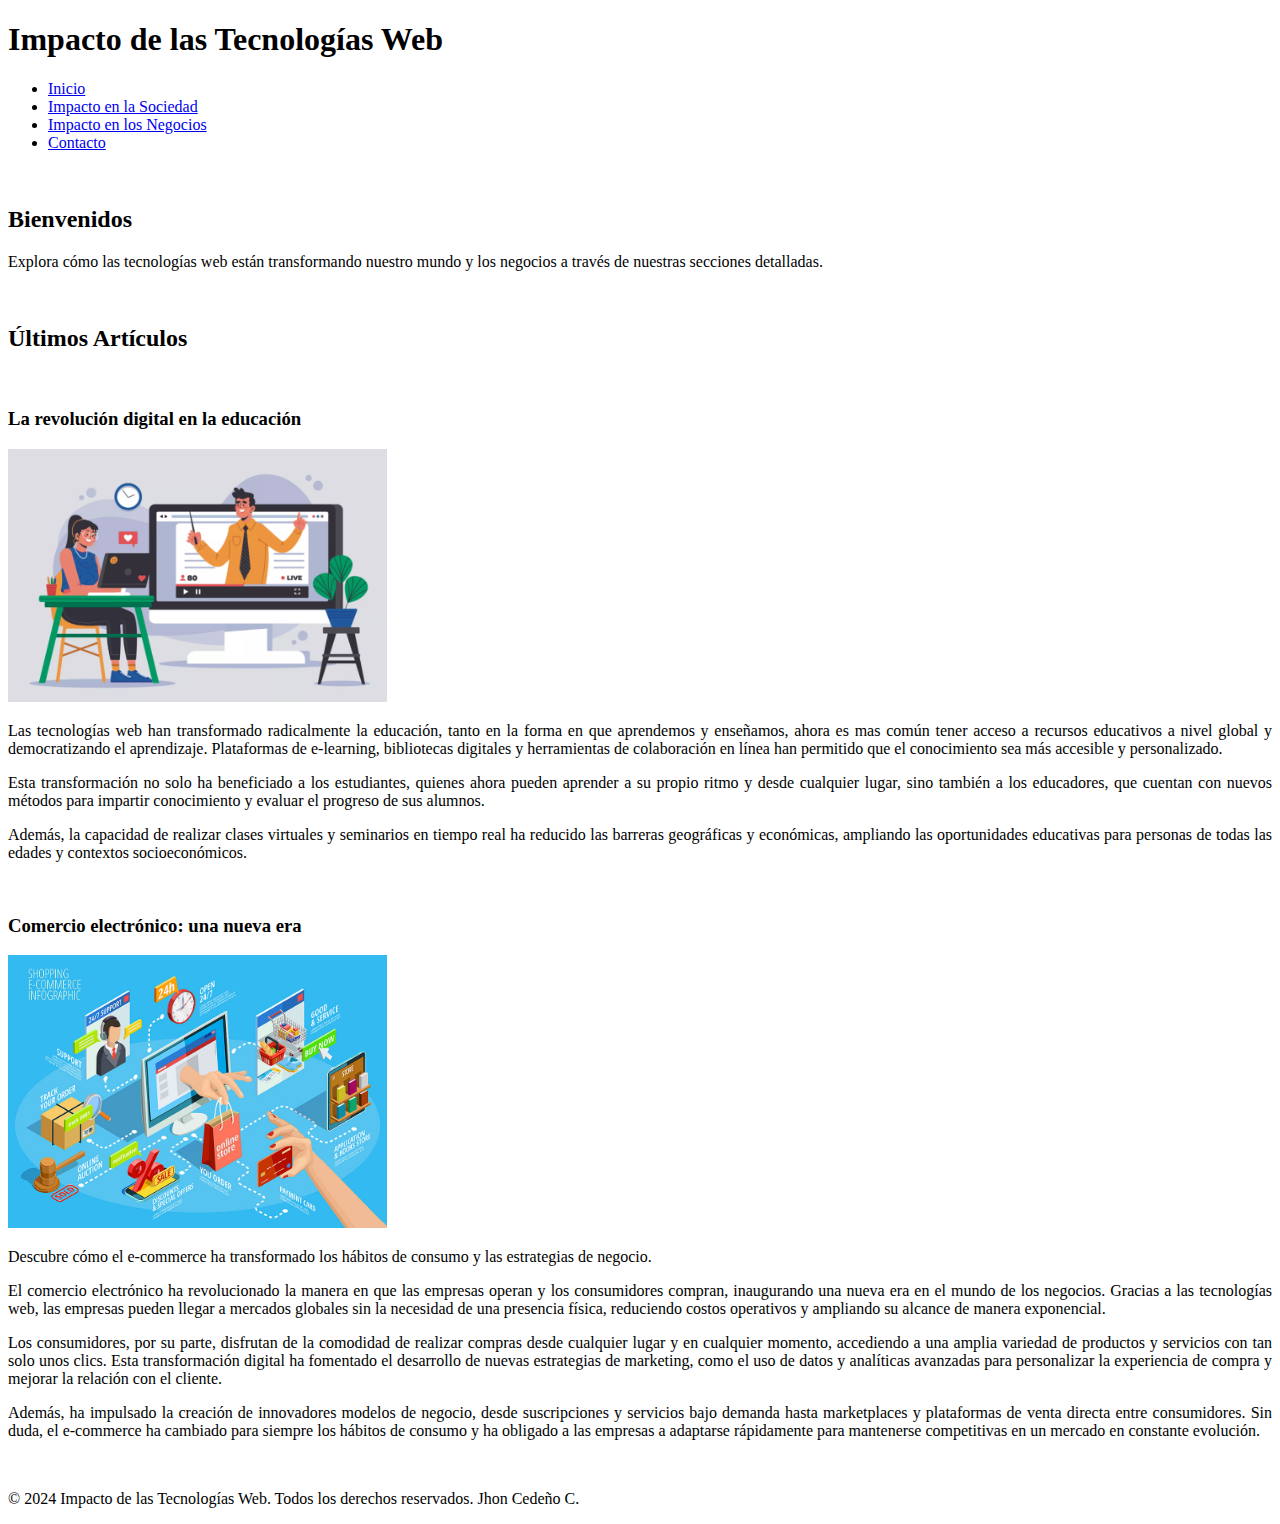
==== Impacto tecnologias web/index.html @ 7384473c "primera carga" ====
﻿<!DOCTYPE html>
<html lang="es">

<head>
    <meta charset="utf-8">
    <meta name="viewport" content="width=device-width, initial-scale=1.0">
    <title>Impacto de las Tecnologías Web en la Sociedad y los Negocios</title>
</head>

<body>
    <header>
        <h1>Impacto de las Tecnologías Web</h1>
        <nav>
            <ul>
                <li><a href="index.html">Inicio</a></li>
                <li><a href="sociedad.html">Impacto en la Sociedad</a></li>
                <li><a href="negocios.html">Impacto en los Negocios</a></li>
                <li><a href="contacto.html">Contacto</a></li>
            </ul>
        </nav>
    </header><br>
    <main>
        <section>
            <h2>Bienvenidos</h2>
            <p>Explora cómo las tecnologías web están transformando nuestro mundo y los negocios a través de nuestras secciones detalladas.</p>
        </section><br>
        <section>
            <h2>Últimos Artículos</h2><br>
            <article>
                <h3>La revolución digital en la educación</h3>
                <img src="imagenes/educacion-digital.jpg" alt="Educación Digital" width="30%">              
                <p style="text-align: justify;">Las tecnologías web han transformado radicalmente la educación, 
                    tanto en la forma en que aprendemos y enseñamos, ahora es mas común tener acceso a recursos 
                    educativos a nivel global y democratizando el aprendizaje. Plataformas de e-learning, 
                    bibliotecas digitales y herramientas de colaboración en línea han permitido que el conocimiento 
                    sea más accesible y personalizado.</p>
                <p style="text-align: justify;">Esta transformación no solo ha beneficiado a los estudiantes, 
                    quienes ahora pueden aprender a su propio ritmo y desde cualquier lugar, sino también a los educadores, 
                    que cuentan con nuevos métodos para impartir conocimiento y evaluar el progreso de sus alumnos.</p> 
                <p style="text-align: justify;">Además, la capacidad de realizar clases virtuales y seminarios 
                    en tiempo real ha reducido las barreras geográficas y económicas, ampliando las oportunidades 
                    educativas para personas de todas las edades y contextos socioeconómicos.</p>
            </article><br>
            <article>
                <h3>Comercio electrónico: una nueva era</h3>
                <img src="imagenes/comercio-electronico.jpeg" alt="Comercio Electrónico" width="30%">
                <p>Descubre cómo el e-commerce ha transformado los hábitos de consumo y las estrategias de negocio.</p>
                <p style="text-align: justify;">El comercio electrónico ha revolucionado la manera en que las empresas 
                    operan y los consumidores compran, inaugurando una nueva era en el mundo de los negocios. 
                    Gracias a las tecnologías web, las empresas pueden llegar a mercados globales sin la necesidad 
                    de una presencia física, reduciendo costos operativos y ampliando su alcance de manera exponencial.</p>
                <p style="text-align: justify;">Los consumidores, por su parte, disfrutan de la comodidad de realizar 
                    compras desde cualquier lugar y en cualquier momento, accediendo a una amplia variedad de productos y 
                    servicios con tan solo unos clics. Esta transformación digital ha fomentado el desarrollo de nuevas 
                    estrategias de marketing, como el uso de datos y analíticas avanzadas para personalizar la experiencia 
                    de compra y mejorar la relación con el cliente.</p>
                <p style="text-align: justify;">Además, ha impulsado la creación de innovadores modelos de negocio, 
                    desde suscripciones y servicios bajo demanda hasta marketplaces y plataformas de venta directa 
                    entre consumidores. Sin duda, el e-commerce ha cambiado para siempre los hábitos de consumo y 
                    ha obligado a las empresas a adaptarse rápidamente para mantenerse competitivas en un mercado 
                    en constante evolución.</p>                
            </article>
        </section>
    </main>
    <br>
    <footer> <!--pie de pagina-->
        <p>&copy; 2024 Impacto de las Tecnologías Web. Todos los derechos reservados. Jhon Cedeño C.</p>
    </footer>
</body>

</html>
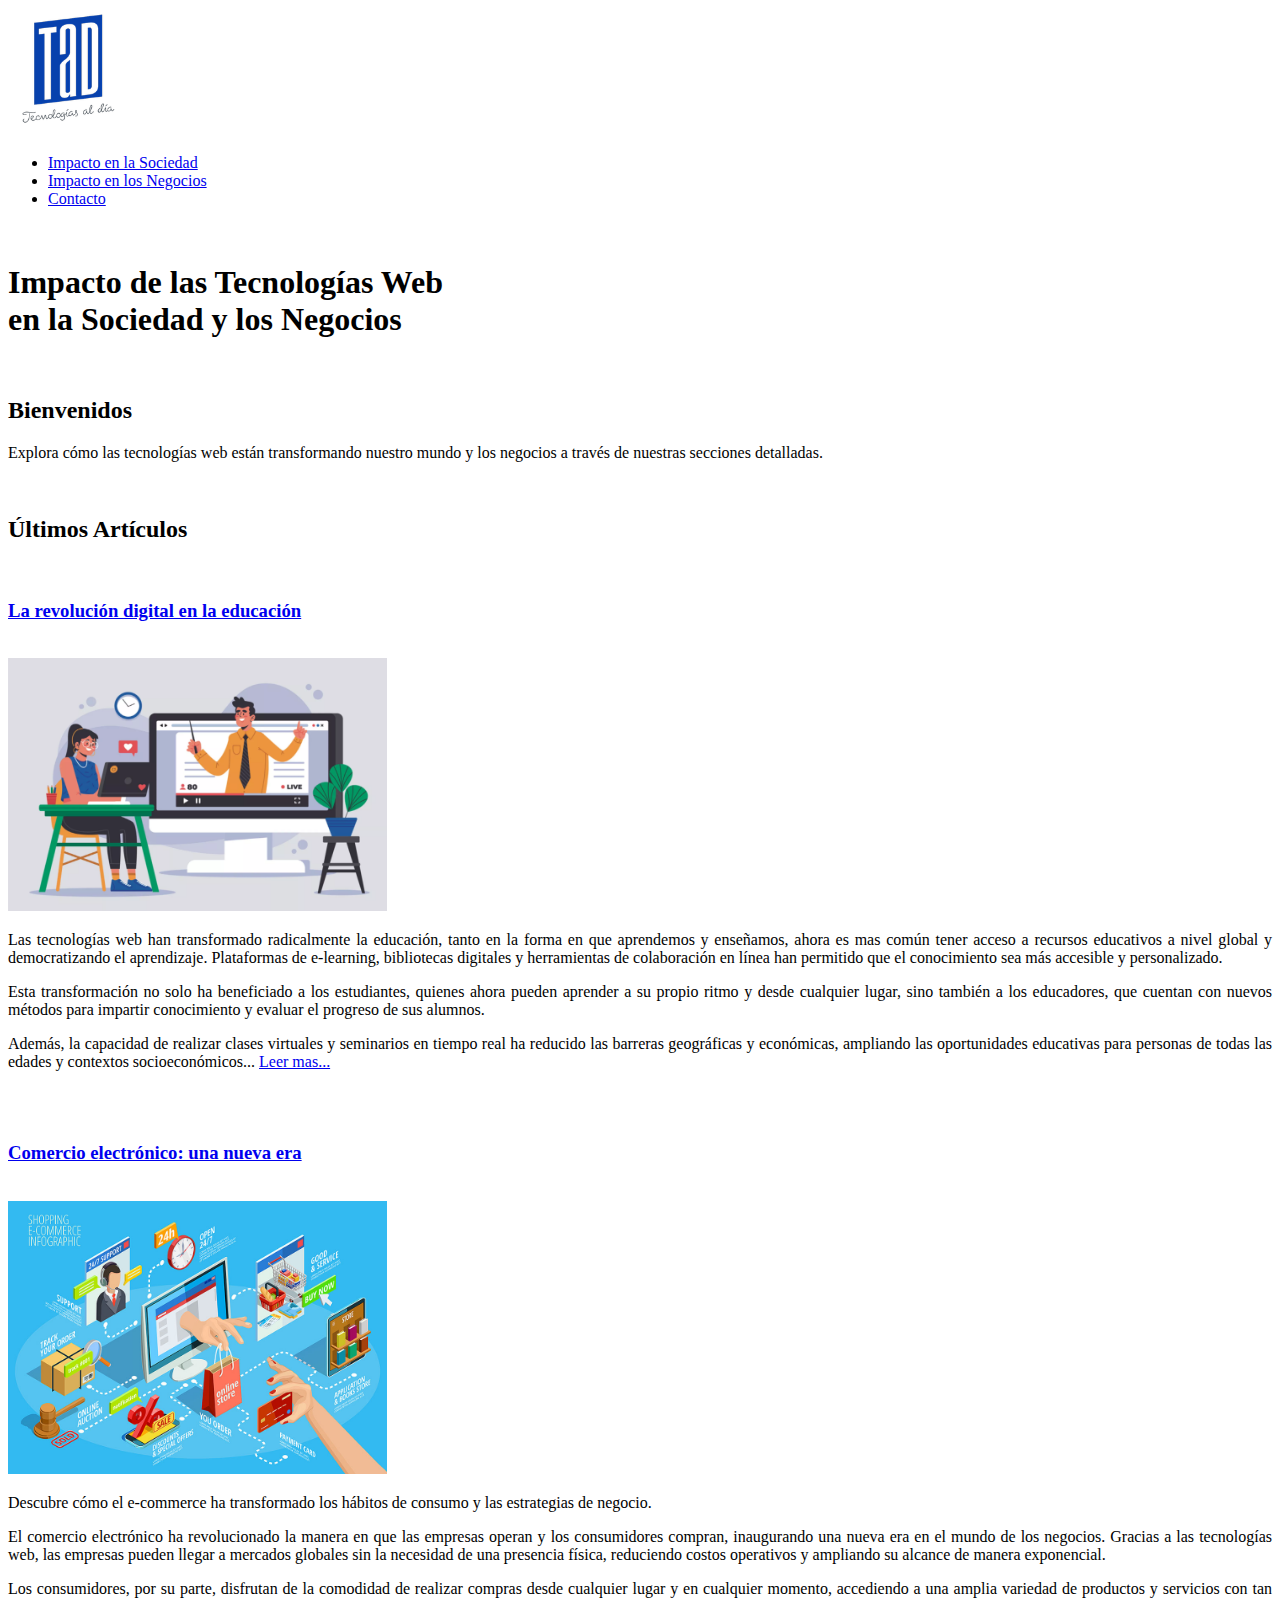
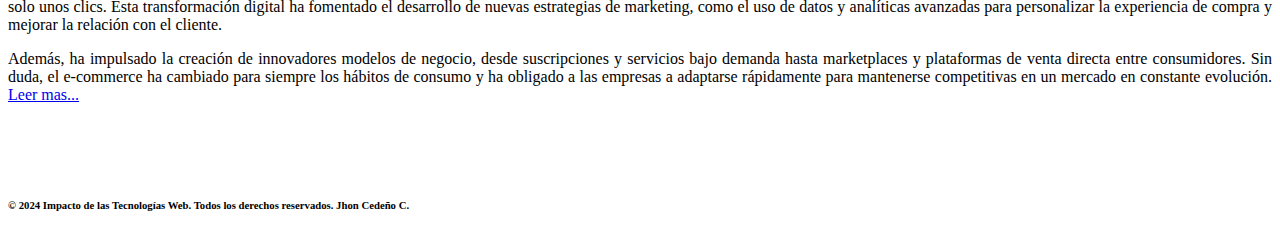
==== commit dce60810: "tercer carga" ====
--- a/Impacto tecnologias web/index.html
+++ b/Impacto tecnologias web/index.html
@@ -4,21 +4,24 @@
 <head>
     <meta charset="utf-8">
     <meta name="viewport" content="width=device-width, initial-scale=1.0">
-    <title>Impacto de las Tecnologías Web en la Sociedad y los Negocios</title>
-</head>
-
-<body>
+    <title>Tecnología al día</title>
     <header>
-        <h1>Impacto de las Tecnologías Web</h1>
+        <img src="imagenes/LogoTaD.jpg" alt="LogoTaD" width="10%">
         <nav>
             <ul>
-                <li><a href="index.html">Inicio</a></li>
                 <li><a href="sociedad.html">Impacto en la Sociedad</a></li>
                 <li><a href="negocios.html">Impacto en los Negocios</a></li>
                 <li><a href="contacto.html">Contacto</a></li>
             </ul>
-        </nav>
+        </nav><br>
+        
+        <p><h1>Impacto de las Tecnologías Web<br>
+        en la Sociedad y los Negocios</h1></p>
     </header><br>
+</head>
+
+<body>
+    
     <main>
         <section>
             <h2>Bienvenidos</h2>
@@ -27,7 +30,7 @@
         <section>
             <h2>Últimos Artículos</h2><br>
             <article>
-                <h3>La revolución digital en la educación</h3>
+                <h3><a href="educacion.html">La revolución digital en la educación</a></h3><br>
                 <img src="imagenes/educacion-digital.jpg" alt="Educación Digital" width="30%">              
                 <p style="text-align: justify;">Las tecnologías web han transformado radicalmente la educación, 
                     tanto en la forma en que aprendemos y enseñamos, ahora es mas común tener acceso a recursos 
@@ -39,10 +42,12 @@
                     que cuentan con nuevos métodos para impartir conocimiento y evaluar el progreso de sus alumnos.</p> 
                 <p style="text-align: justify;">Además, la capacidad de realizar clases virtuales y seminarios 
                     en tiempo real ha reducido las barreras geográficas y económicas, ampliando las oportunidades 
-                    educativas para personas de todas las edades y contextos socioeconómicos.</p>
-            </article><br>
+                    educativas para personas de todas las edades y contextos socioeconómicos...
+                    <a href="educacion.html">Leer mas...</a></p><br><br>
+            </article>
+            
             <article>
-                <h3>Comercio electrónico: una nueva era</h3>
+                <h3><a href="comercio-electronico.html">Comercio electrónico: una nueva era</a></h3><br>
                 <img src="imagenes/comercio-electronico.jpeg" alt="Comercio Electrónico" width="30%">
                 <p>Descubre cómo el e-commerce ha transformado los hábitos de consumo y las estrategias de negocio.</p>
                 <p style="text-align: justify;">El comercio electrónico ha revolucionado la manera en que las empresas 
@@ -58,13 +63,14 @@
                     desde suscripciones y servicios bajo demanda hasta marketplaces y plataformas de venta directa 
                     entre consumidores. Sin duda, el e-commerce ha cambiado para siempre los hábitos de consumo y 
                     ha obligado a las empresas a adaptarse rápidamente para mantenerse competitivas en un mercado 
-                    en constante evolución.</p>                
+                    en constante evolución.
+                <a href="comercio-electronico.html">Leer mas...</a></p><br><br>               
             </article>
         </section>
     </main>
     <br>
     <footer> <!--pie de pagina-->
-        <p>&copy; 2024 Impacto de las Tecnologías Web. Todos los derechos reservados. Jhon Cedeño C.</p>
+        <p><h6>&copy; 2024 Impacto de las Tecnologías Web. Todos los derechos reservados. Jhon Cedeño C.</h6></p>
     </footer>
 </body>
 
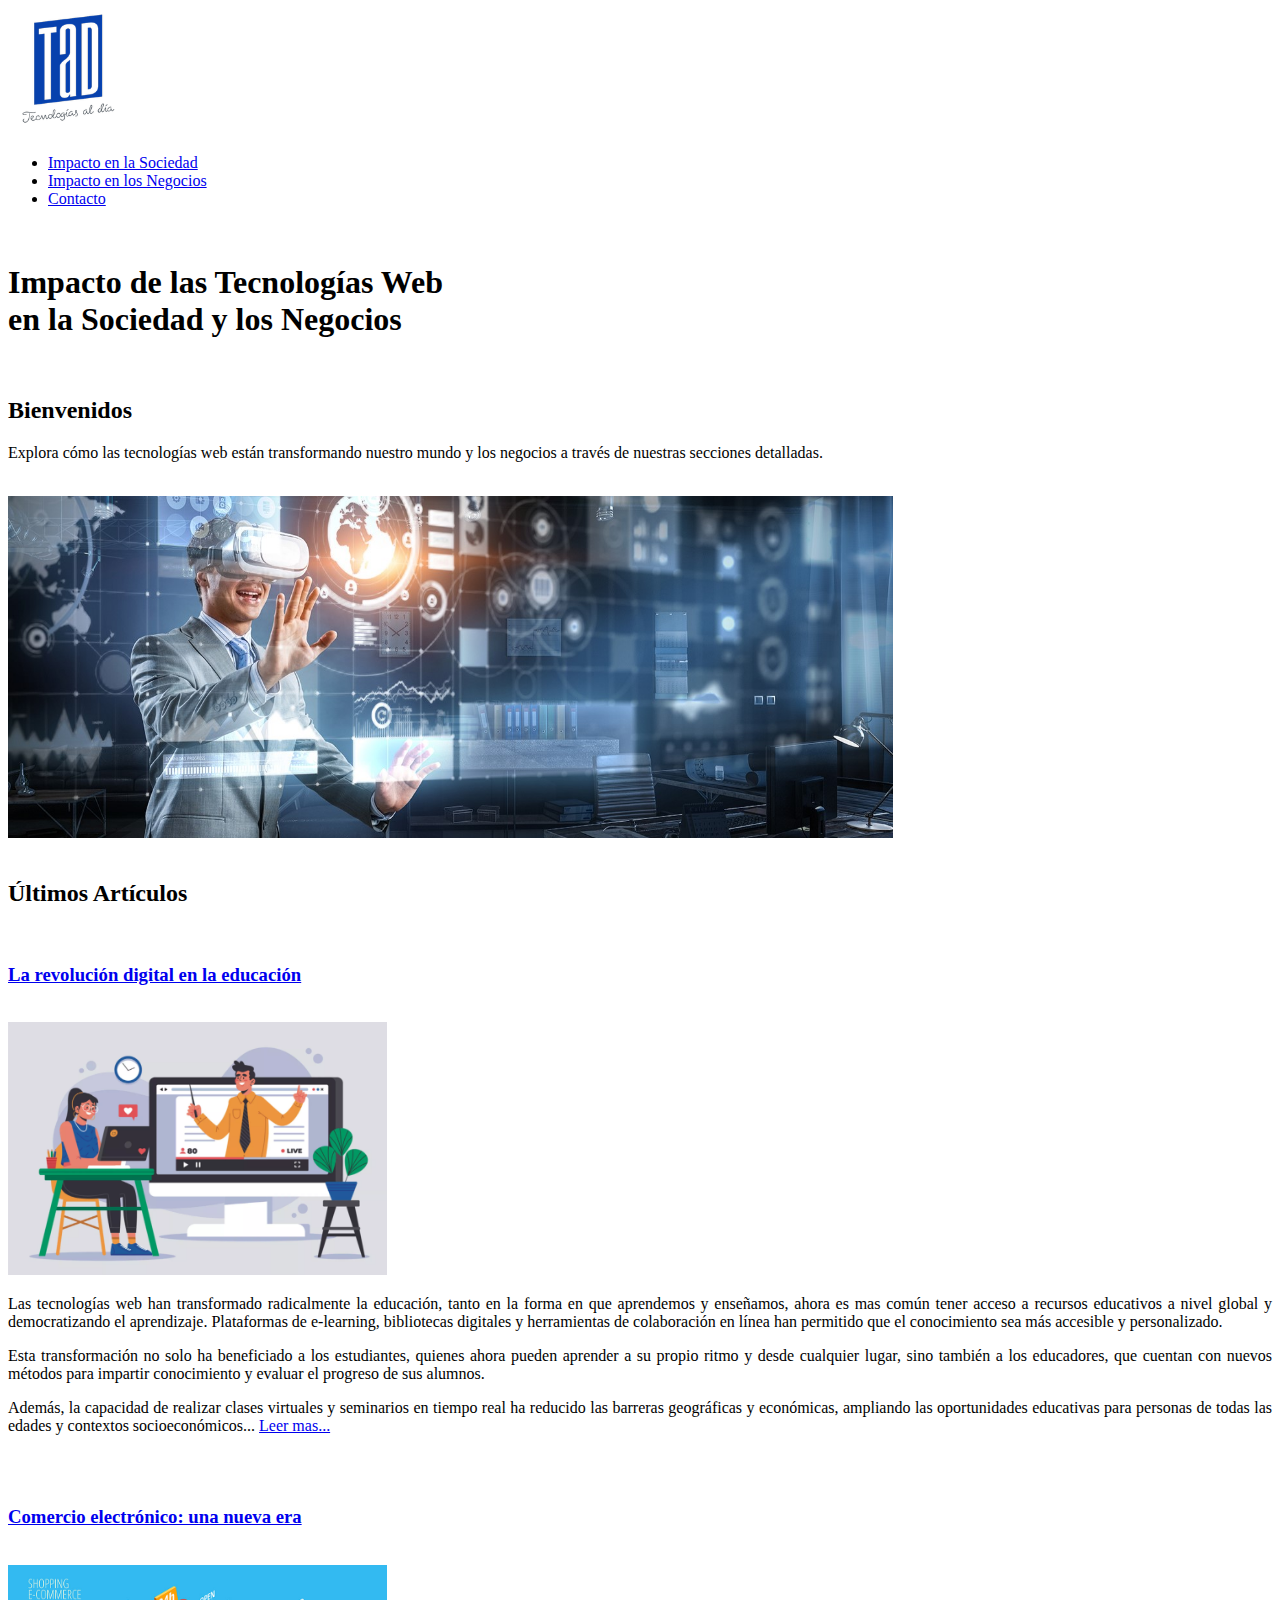
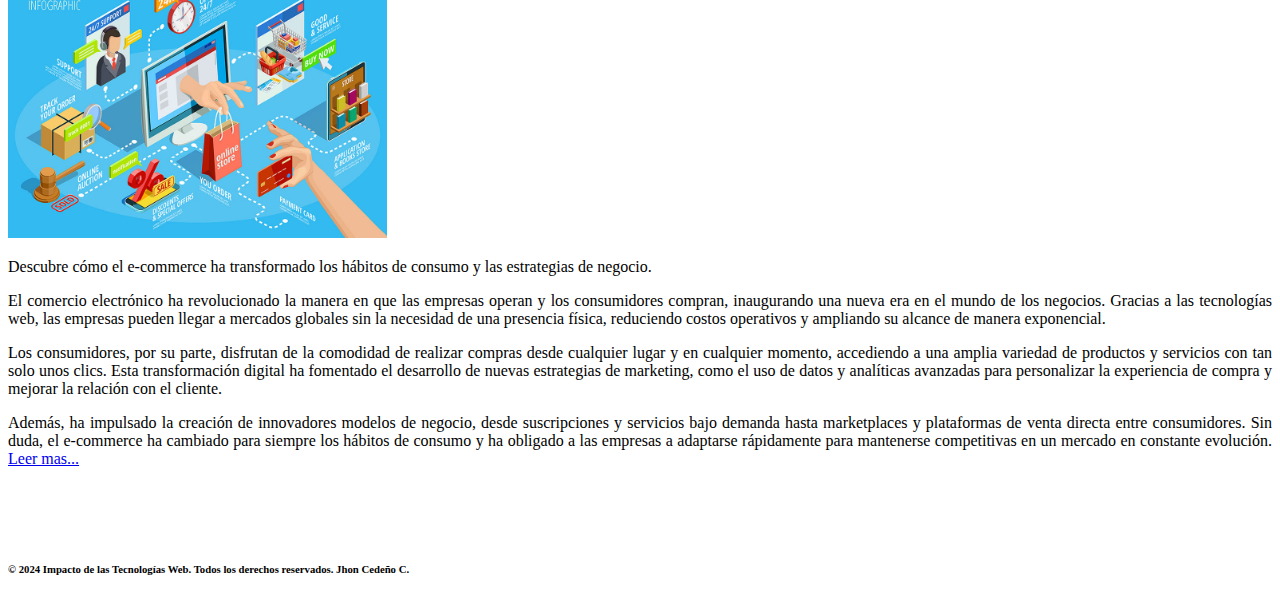
==== commit 19f5dd90: "cuarta carga" ====
--- a/Impacto tecnologias web/index.html
+++ b/Impacto tecnologias web/index.html
@@ -25,7 +25,9 @@
     <main>
         <section>
             <h2>Bienvenidos</h2>
-            <p>Explora cómo las tecnologías web están transformando nuestro mundo y los negocios a través de nuestras secciones detalladas.</p>
+            <p>Explora cómo las tecnologías web están transformando nuestro mundo y los negocios a través 
+                de nuestras secciones detalladas.</p><br>
+            <img src="imagenes/Impacto2.jpg" alt="Impacto" width="70%"> 
         </section><br>
         <section>
             <h2>Últimos Artículos</h2><br>
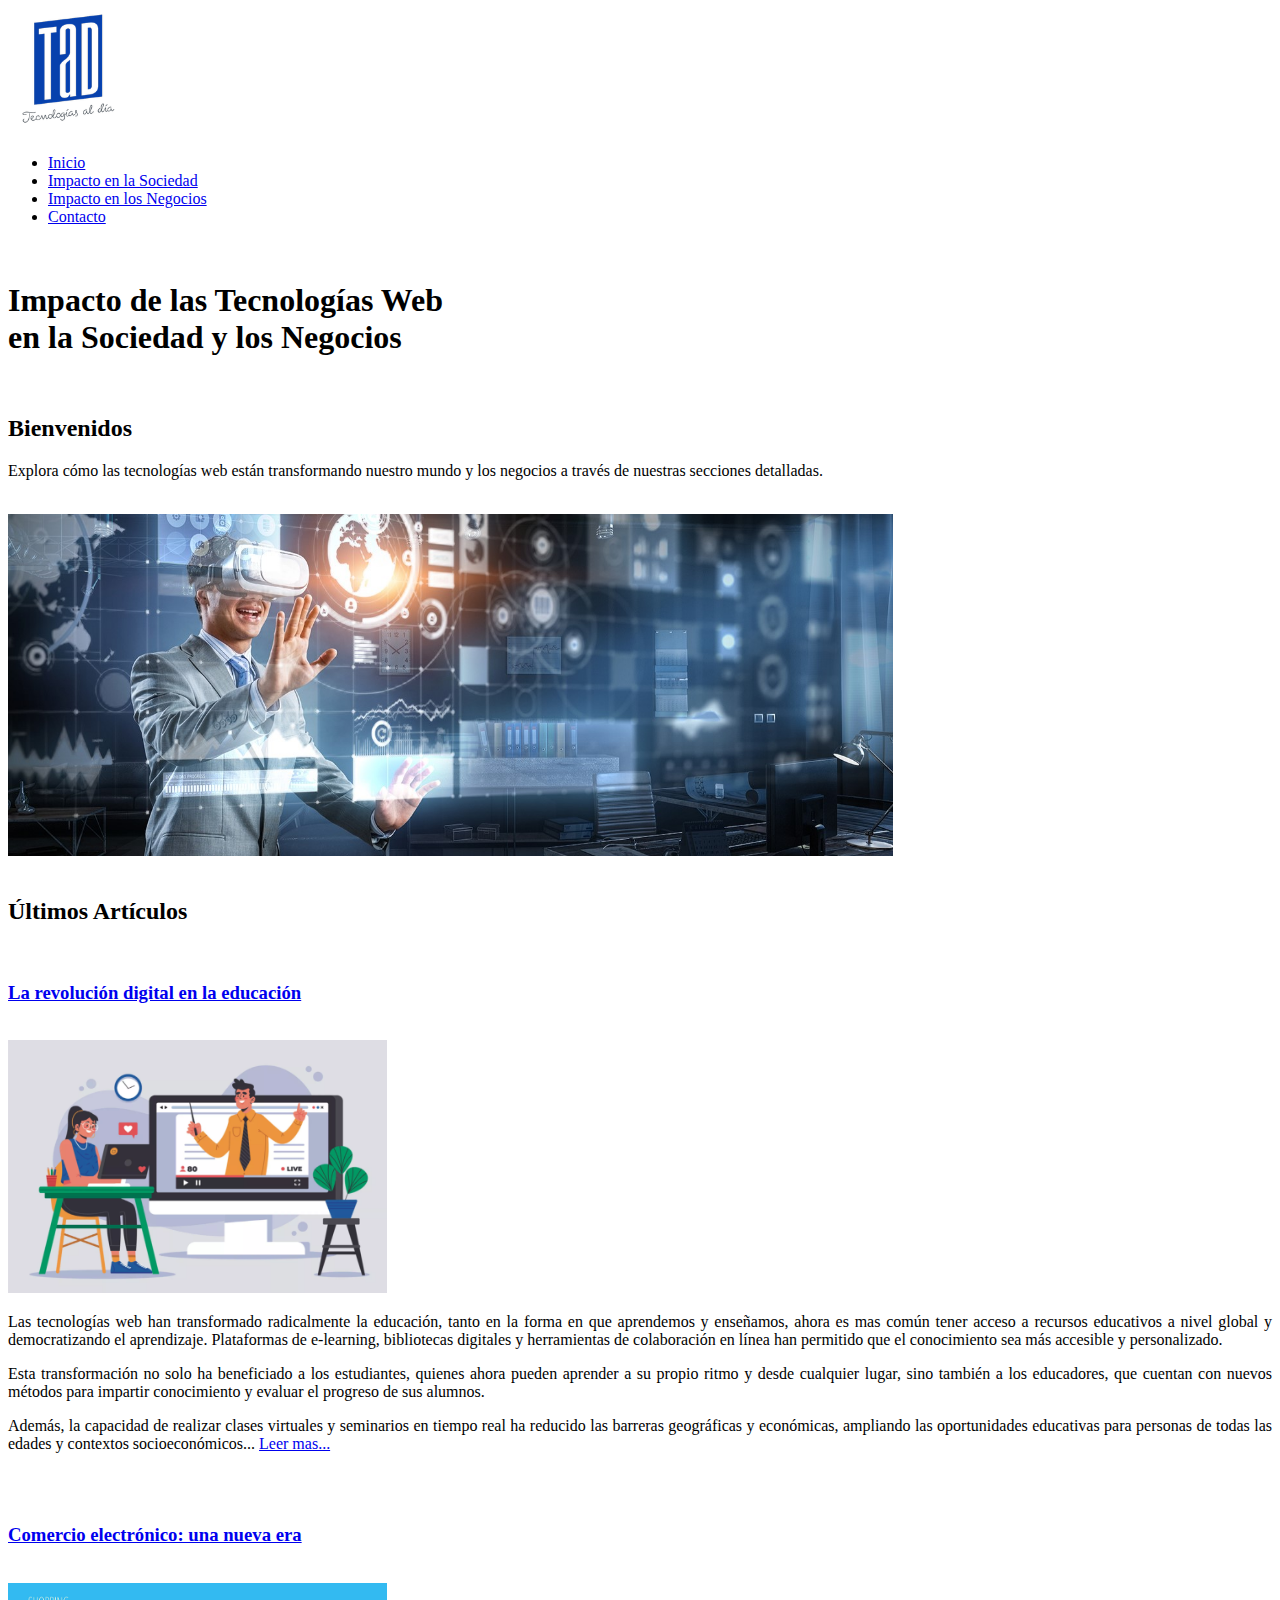
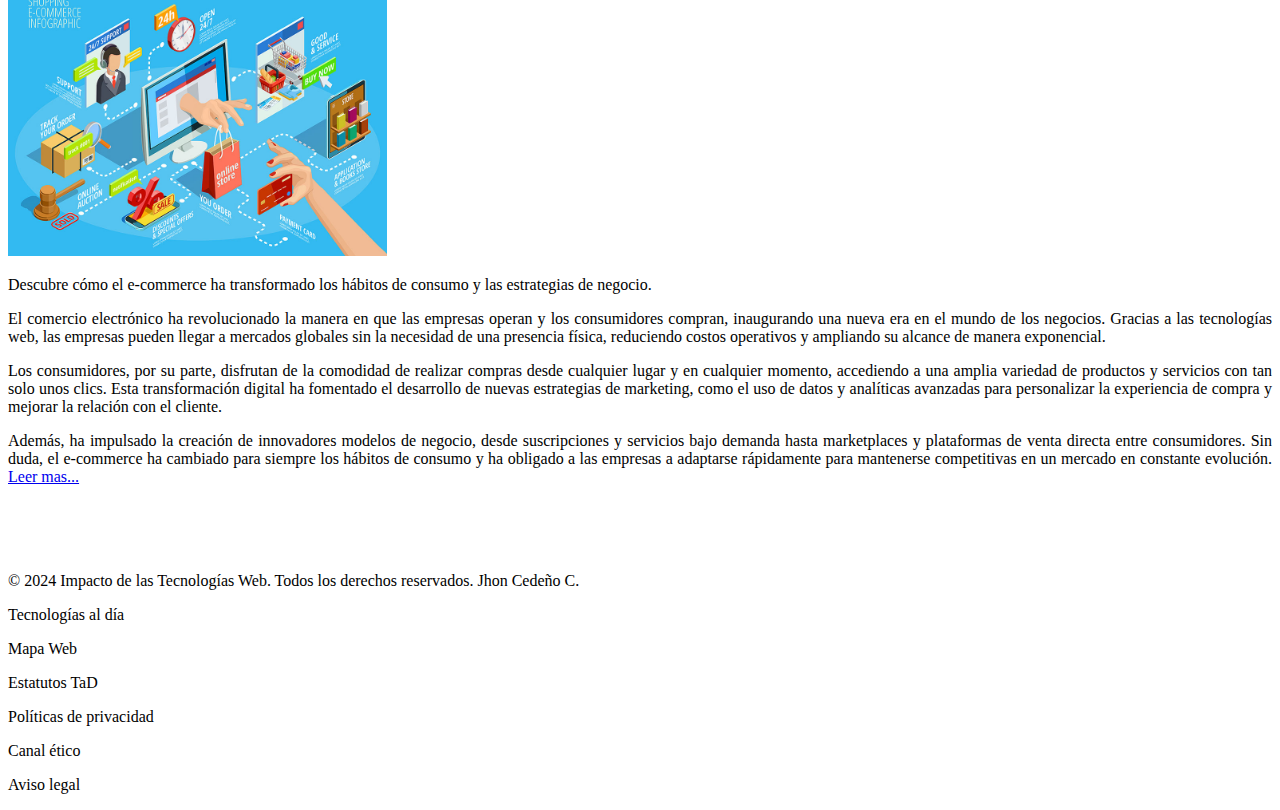
==== commit 96b26f9c: "octava carga" ====
--- a/Impacto tecnologias web/index.html
+++ b/Impacto tecnologias web/index.html
@@ -9,6 +9,7 @@
         <img src="imagenes/LogoTaD.jpg" alt="LogoTaD" width="10%">
         <nav>
             <ul>
+                <li><a href="index.html">Inicio</a></li>
                 <li><a href="sociedad.html">Impacto en la Sociedad</a></li>
                 <li><a href="negocios.html">Impacto en los Negocios</a></li>
                 <li><a href="contacto.html">Contacto</a></li>
@@ -71,8 +72,14 @@
         </section>
     </main>
     <br>
-    <footer> <!--pie de pagina-->
-        <p><h6>&copy; 2024 Impacto de las Tecnologías Web. Todos los derechos reservados. Jhon Cedeño C.</h6></p>
+    <footer>
+        <p>&copy; 2024 Impacto de las Tecnologías Web. Todos los derechos reservados. Jhon Cedeño C.</p>
+        <p>Tecnologías al día</p>
+        <p>Mapa Web</p>
+        <p>Estatutos TaD</p>
+        <p>Políticas de privacidad</p>
+        <p>Canal ético</p>
+        <p>Aviso legal</p>
     </footer>
 </body>
 
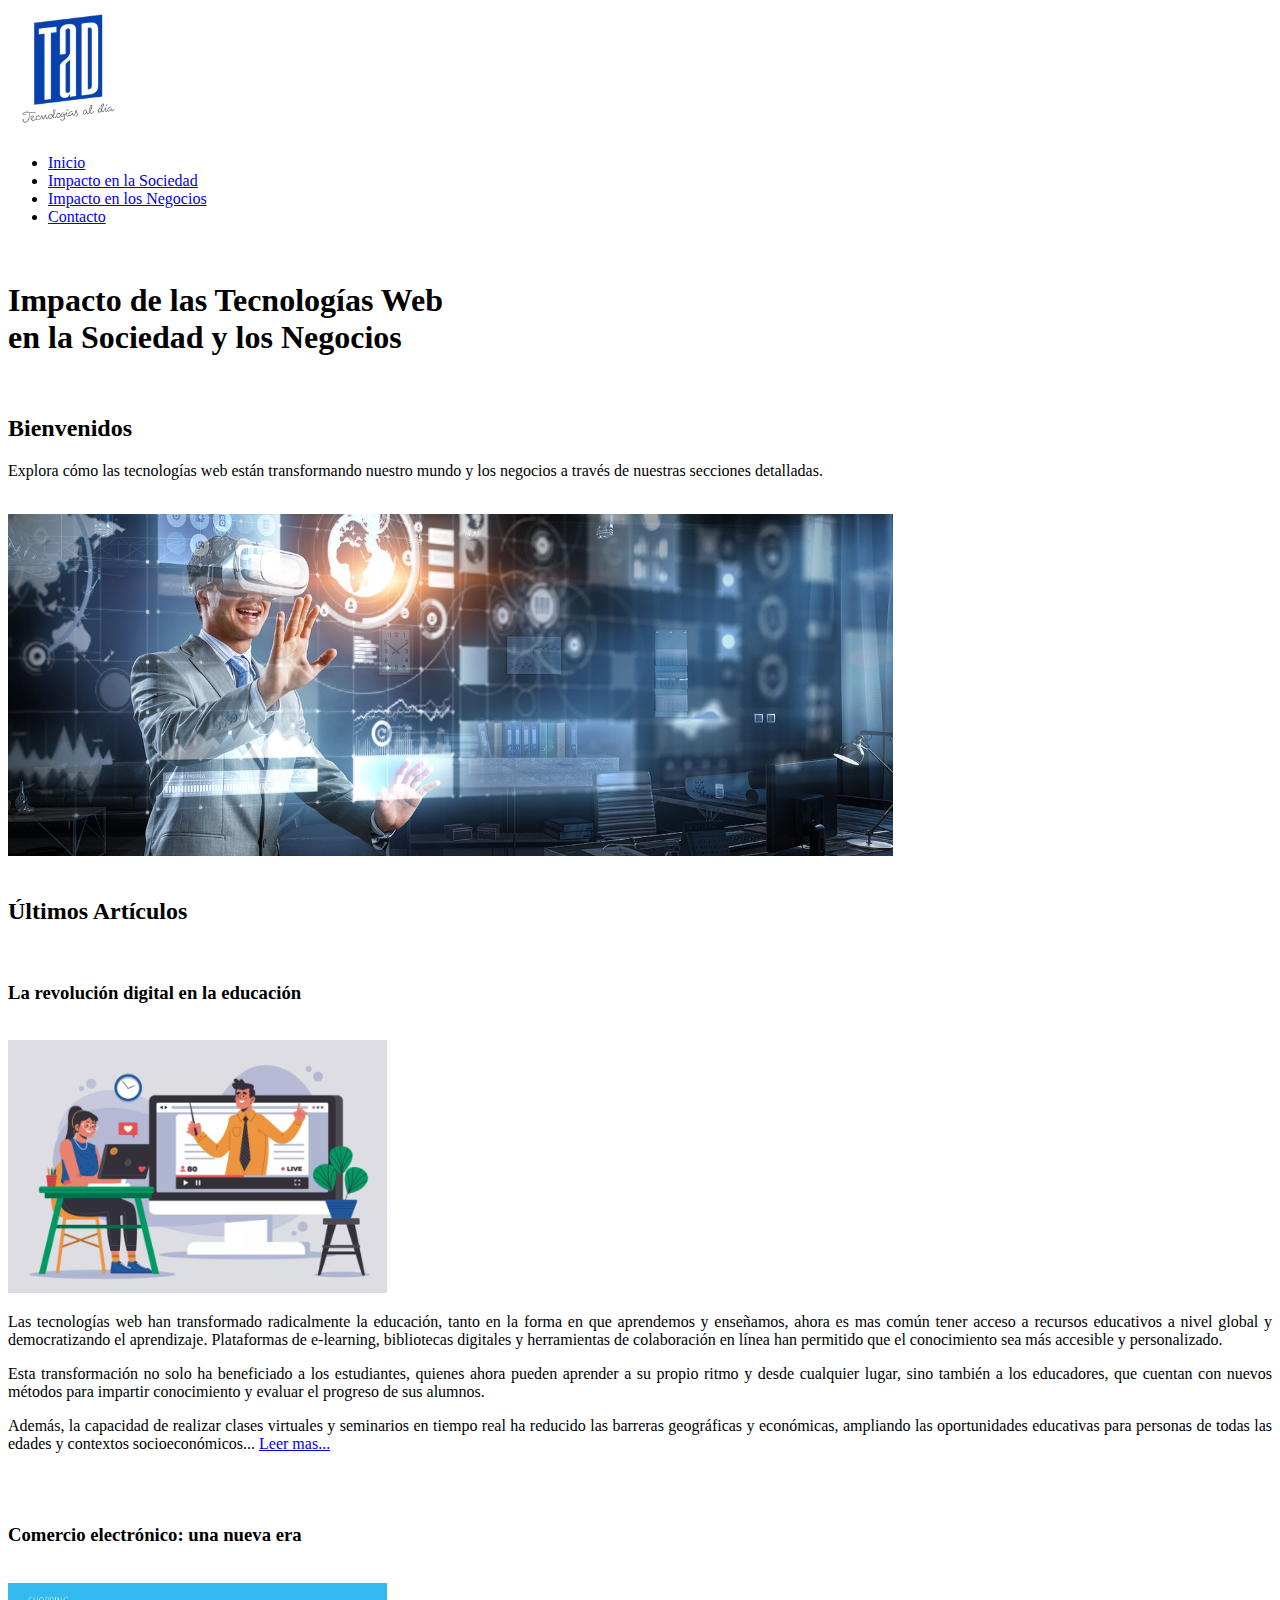
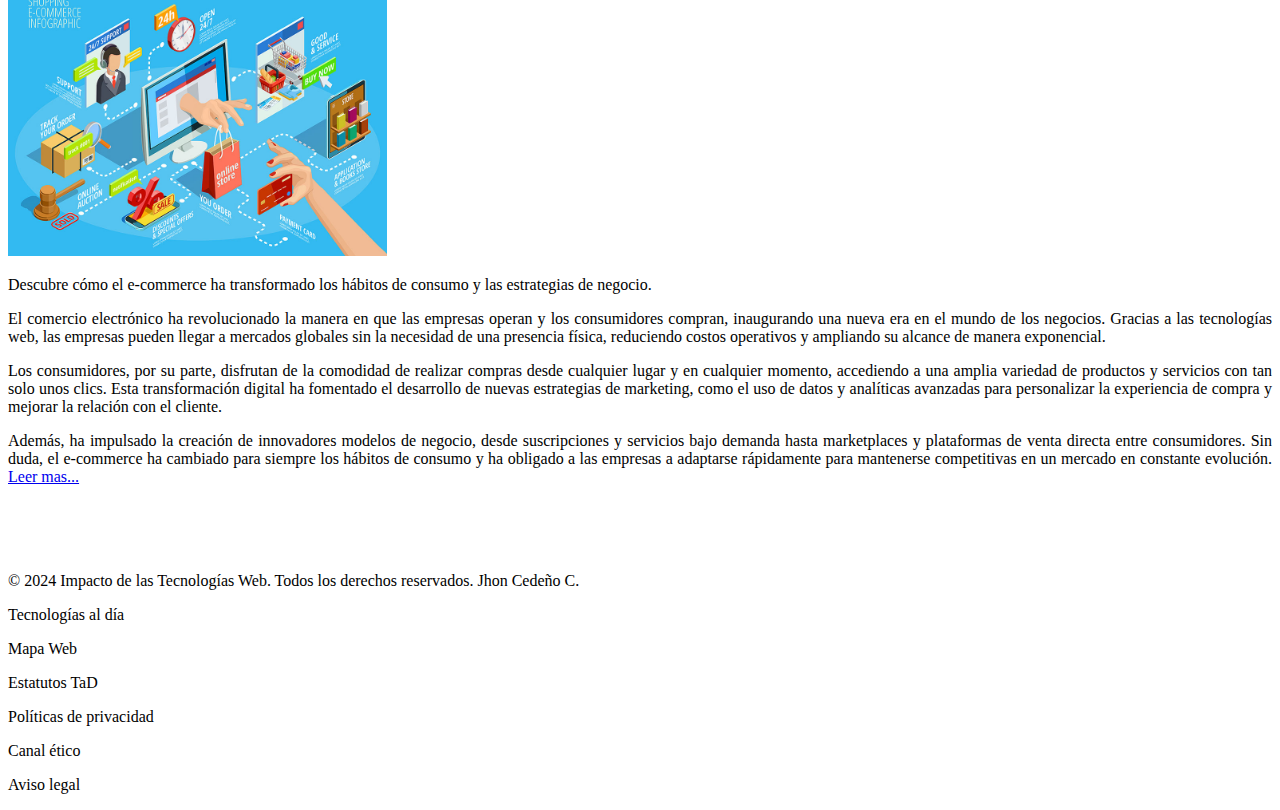
==== commit 60a7d6ac: "novena carga" ====
--- a/Impacto tecnologias web/index.html
+++ b/Impacto tecnologias web/index.html
@@ -33,7 +33,7 @@
         <section>
             <h2>Últimos Artículos</h2><br>
             <article>
-                <h3><a href="educacion.html">La revolución digital en la educación</a></h3><br>
+                <h3>La revolución digital en la educación</h3><br>
                 <img src="imagenes/educacion-digital.jpg" alt="Educación Digital" width="30%">              
                 <p style="text-align: justify;">Las tecnologías web han transformado radicalmente la educación, 
                     tanto en la forma en que aprendemos y enseñamos, ahora es mas común tener acceso a recursos 
@@ -50,7 +50,7 @@
             </article>
             
             <article>
-                <h3><a href="comercio-electronico.html">Comercio electrónico: una nueva era</a></h3><br>
+                <h3>Comercio electrónico: una nueva era</h3><br>
                 <img src="imagenes/comercio-electronico.jpeg" alt="Comercio Electrónico" width="30%">
                 <p>Descubre cómo el e-commerce ha transformado los hábitos de consumo y las estrategias de negocio.</p>
                 <p style="text-align: justify;">El comercio electrónico ha revolucionado la manera en que las empresas 
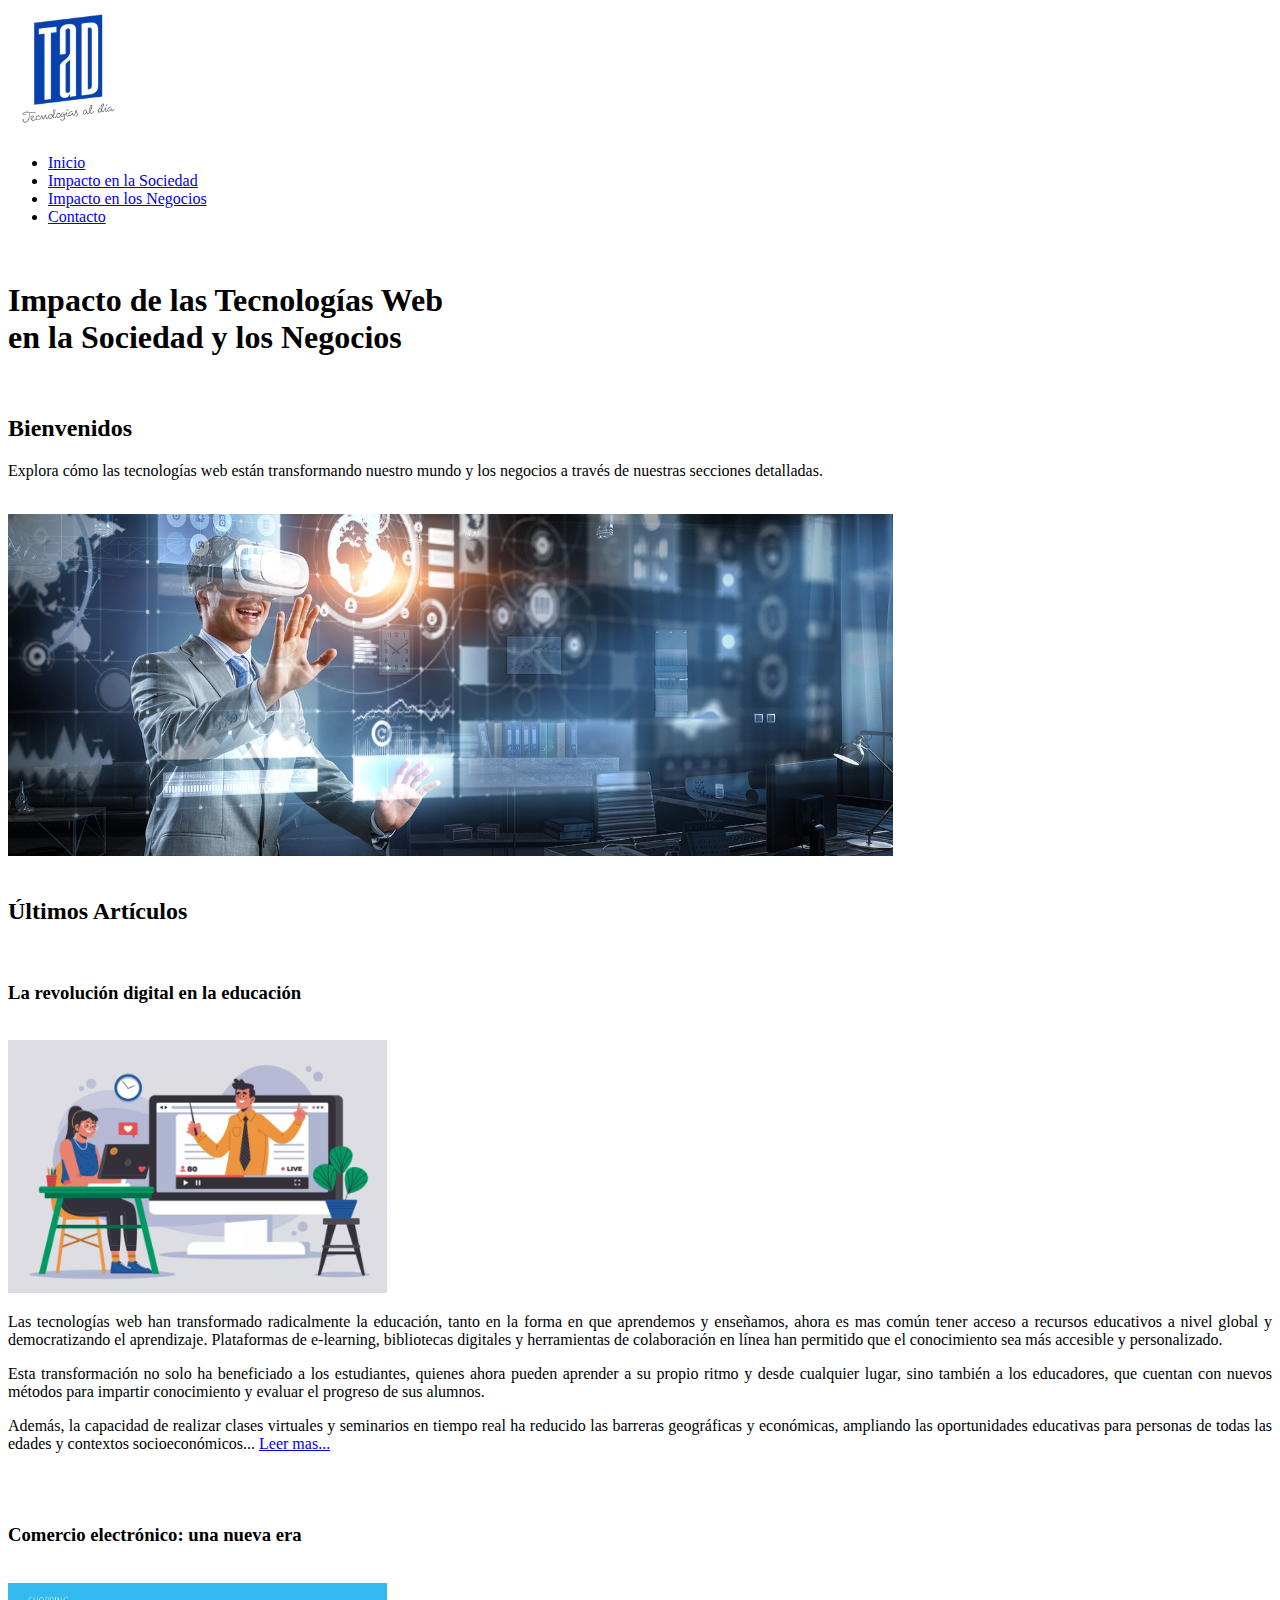
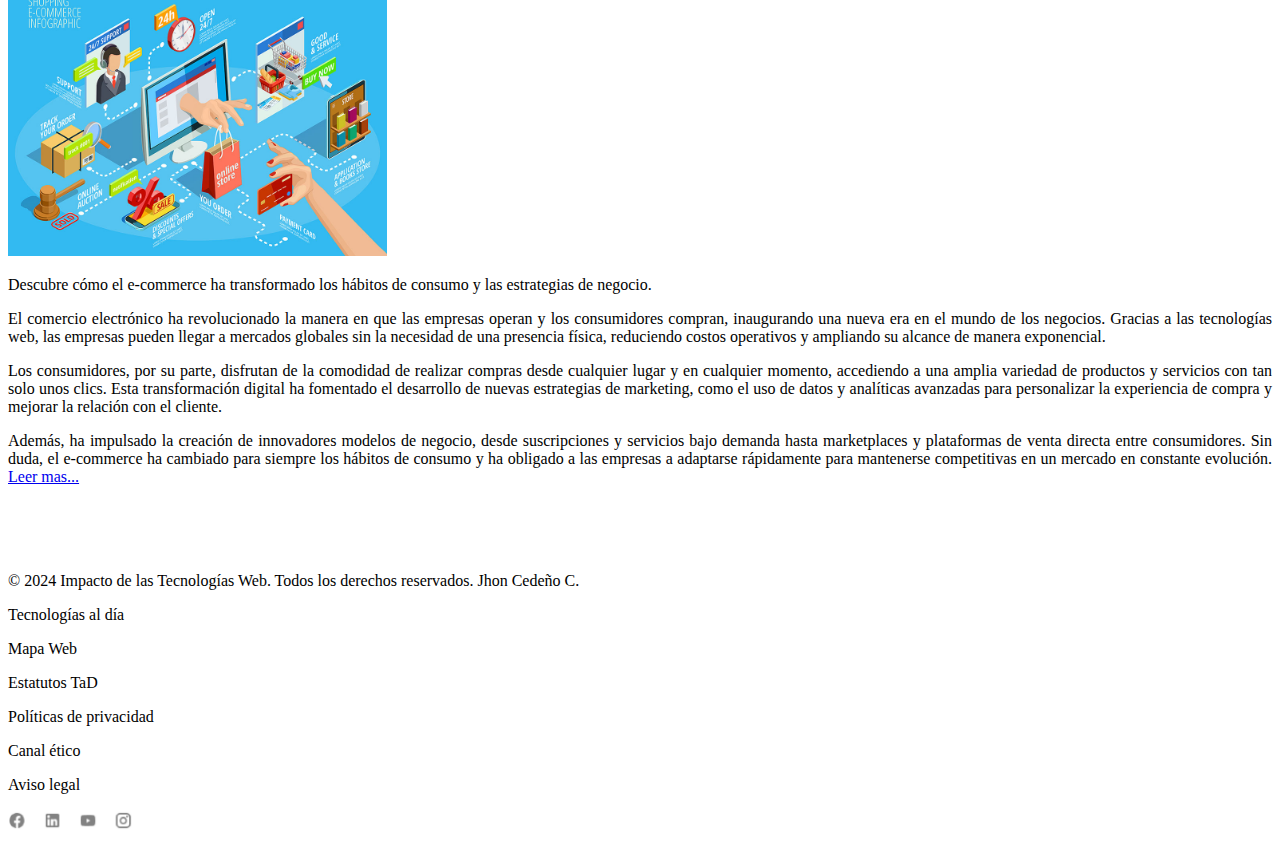
==== commit e44e584e: "decima carga" ====
--- a/Impacto tecnologias web/index.html
+++ b/Impacto tecnologias web/index.html
@@ -80,6 +80,7 @@
         <p>Políticas de privacidad</p>
         <p>Canal ético</p>
         <p>Aviso legal</p>
+        <img src="imagenes/redes.png" alt="redes" width="10%">
     </footer>
 </body>
 
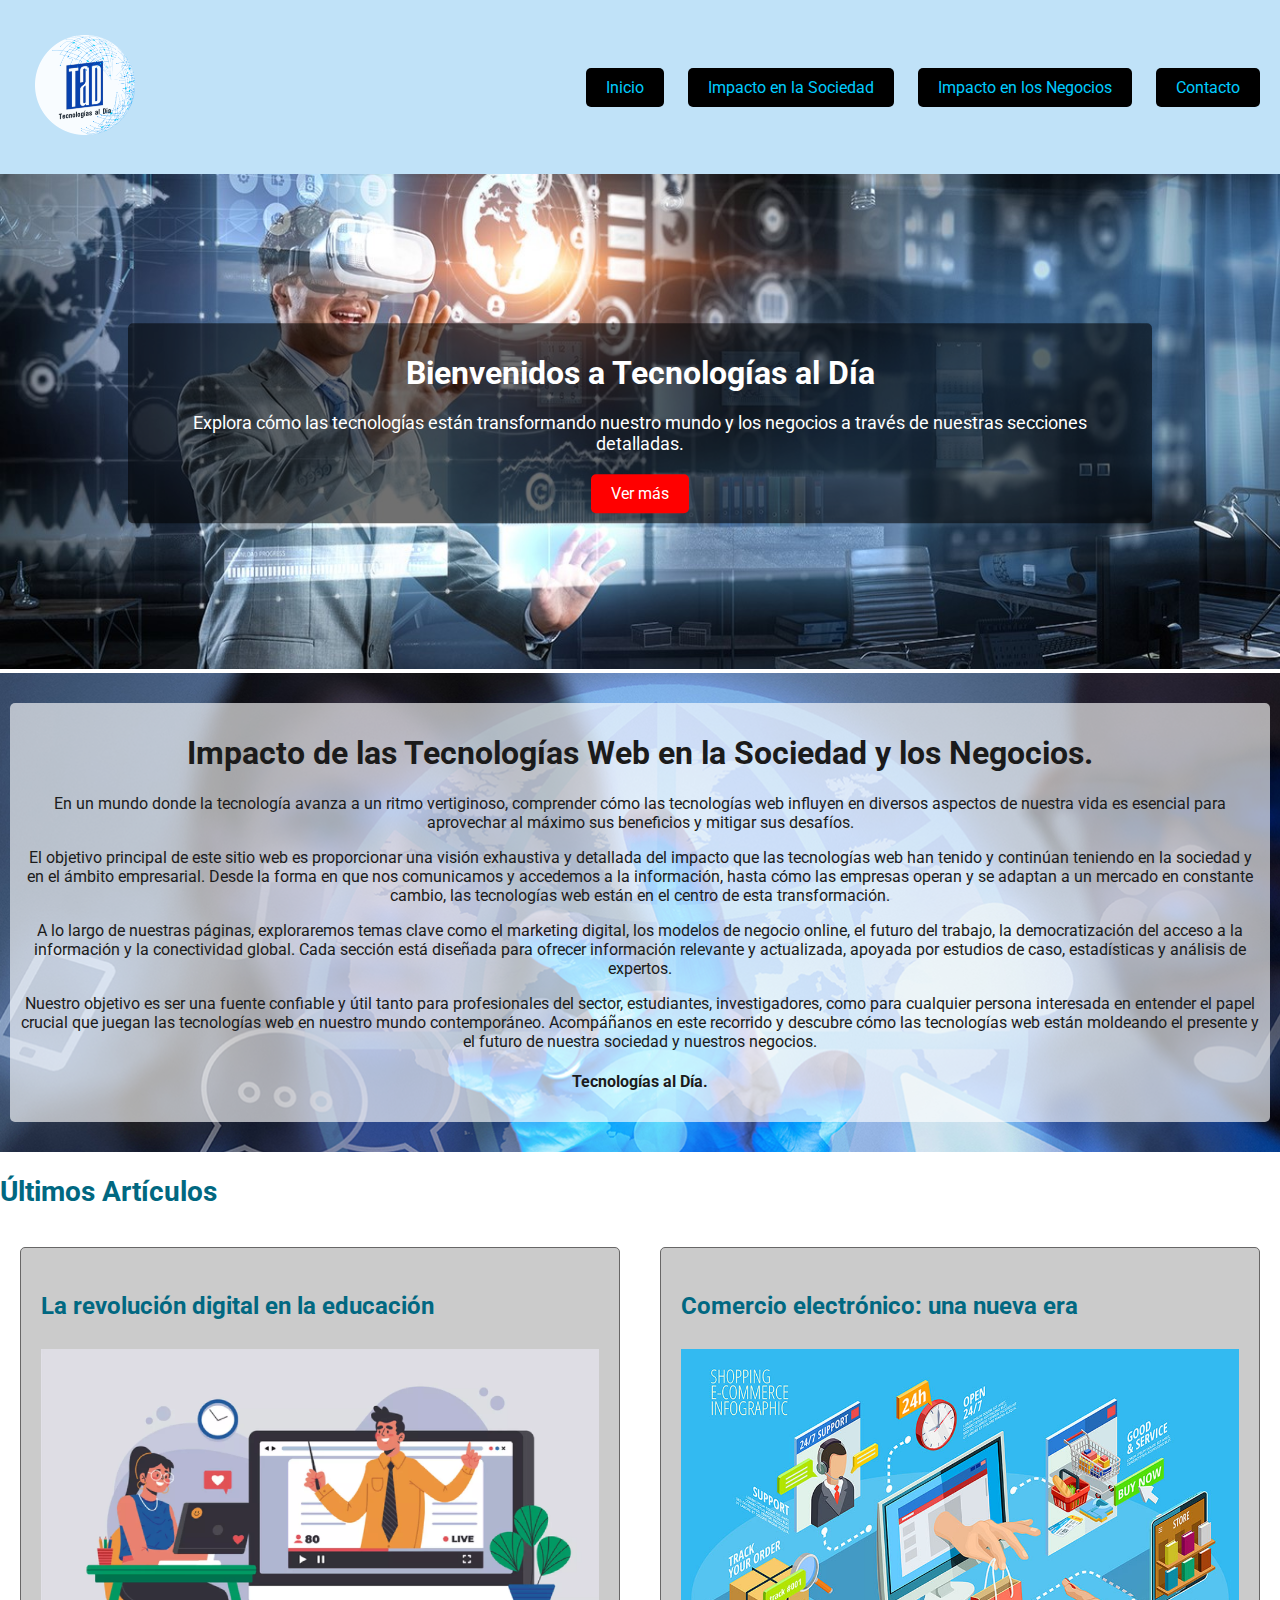
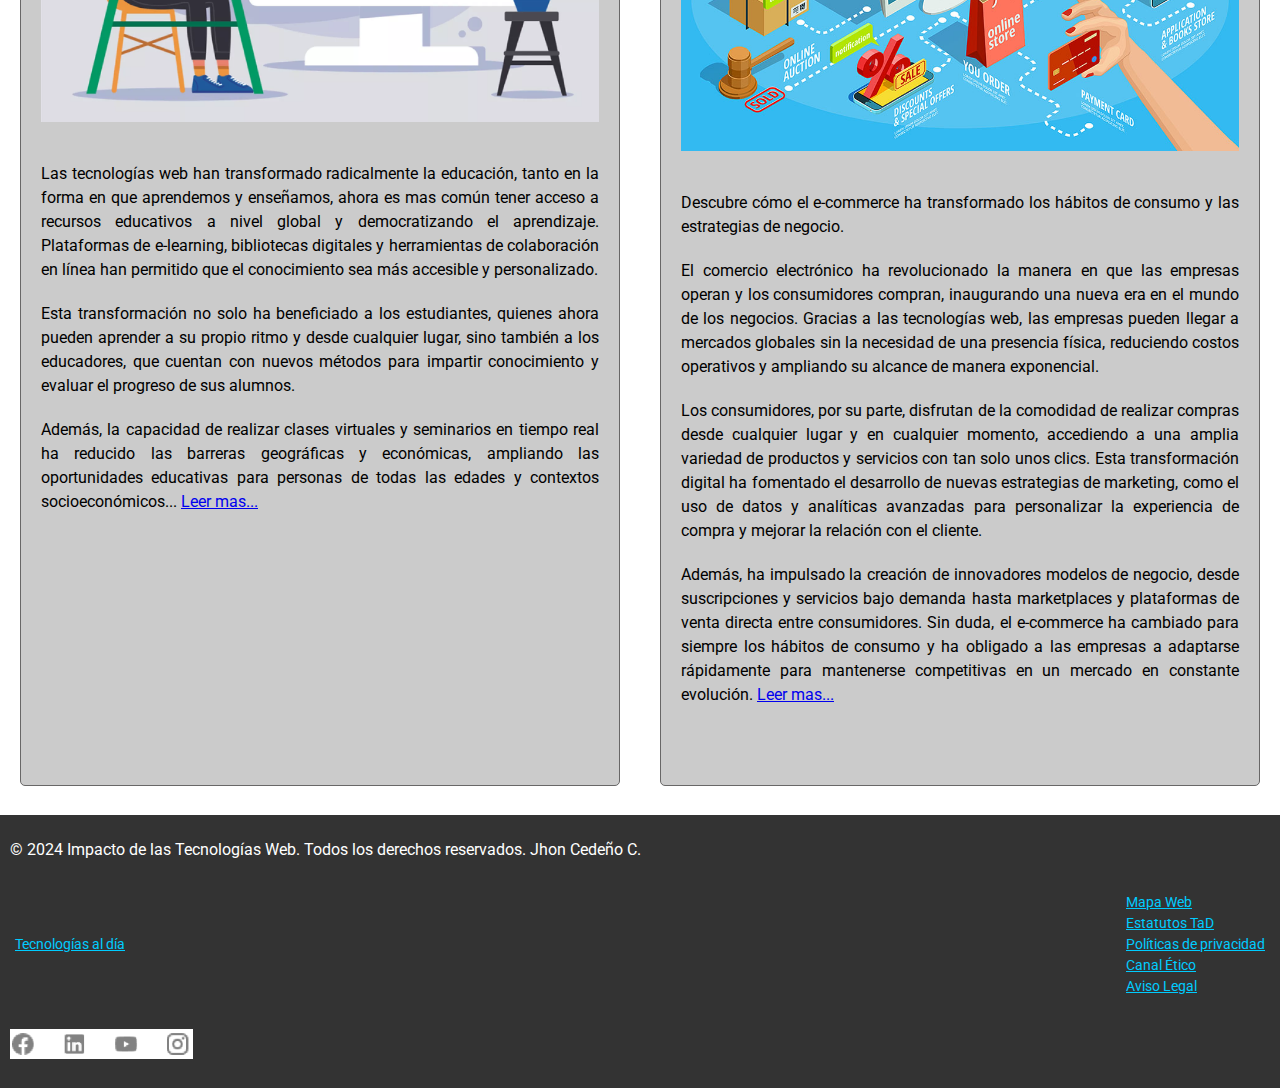
==== commit 13493e6f: "Actualizacion estilos" ====
--- a/Impacto tecnologias web/index.html
+++ b/Impacto tecnologias web/index.html
@@ -1,87 +1,153 @@
-﻿<!DOCTYPE html>
-<html lang="es">
-
-<head>
-    <meta charset="utf-8">
-    <meta name="viewport" content="width=device-width, initial-scale=1.0">
-    <title>Tecnología al día</title>
-    <header>
-        <img src="imagenes/LogoTaD.jpg" alt="LogoTaD" width="10%">
-        <nav>
-            <ul>
-                <li><a href="index.html">Inicio</a></li>
-                <li><a href="sociedad.html">Impacto en la Sociedad</a></li>
-                <li><a href="negocios.html">Impacto en los Negocios</a></li>
-                <li><a href="contacto.html">Contacto</a></li>
-            </ul>
-        </nav><br>
-        
-        <p><h1>Impacto de las Tecnologías Web<br>
-        en la Sociedad y los Negocios</h1></p>
-    </header><br>
-</head>
-
-<body>
-    
-    <main>
-        <section>
-            <h2>Bienvenidos</h2>
-            <p>Explora cómo las tecnologías web están transformando nuestro mundo y los negocios a través 
-                de nuestras secciones detalladas.</p><br>
-            <img src="imagenes/Impacto2.jpg" alt="Impacto" width="70%"> 
-        </section><br>
-        <section>
-            <h2>Últimos Artículos</h2><br>
-            <article>
-                <h3>La revolución digital en la educación</h3><br>
-                <img src="imagenes/educacion-digital.jpg" alt="Educación Digital" width="30%">              
-                <p style="text-align: justify;">Las tecnologías web han transformado radicalmente la educación, 
-                    tanto en la forma en que aprendemos y enseñamos, ahora es mas común tener acceso a recursos 
-                    educativos a nivel global y democratizando el aprendizaje. Plataformas de e-learning, 
-                    bibliotecas digitales y herramientas de colaboración en línea han permitido que el conocimiento 
-                    sea más accesible y personalizado.</p>
-                <p style="text-align: justify;">Esta transformación no solo ha beneficiado a los estudiantes, 
-                    quienes ahora pueden aprender a su propio ritmo y desde cualquier lugar, sino también a los educadores, 
-                    que cuentan con nuevos métodos para impartir conocimiento y evaluar el progreso de sus alumnos.</p> 
-                <p style="text-align: justify;">Además, la capacidad de realizar clases virtuales y seminarios 
-                    en tiempo real ha reducido las barreras geográficas y económicas, ampliando las oportunidades 
-                    educativas para personas de todas las edades y contextos socioeconómicos...
-                    <a href="educacion.html">Leer mas...</a></p><br><br>
-            </article>
-            
-            <article>
-                <h3>Comercio electrónico: una nueva era</h3><br>
-                <img src="imagenes/comercio-electronico.jpeg" alt="Comercio Electrónico" width="30%">
-                <p>Descubre cómo el e-commerce ha transformado los hábitos de consumo y las estrategias de negocio.</p>
-                <p style="text-align: justify;">El comercio electrónico ha revolucionado la manera en que las empresas 
-                    operan y los consumidores compran, inaugurando una nueva era en el mundo de los negocios. 
-                    Gracias a las tecnologías web, las empresas pueden llegar a mercados globales sin la necesidad 
-                    de una presencia física, reduciendo costos operativos y ampliando su alcance de manera exponencial.</p>
-                <p style="text-align: justify;">Los consumidores, por su parte, disfrutan de la comodidad de realizar 
-                    compras desde cualquier lugar y en cualquier momento, accediendo a una amplia variedad de productos y 
-                    servicios con tan solo unos clics. Esta transformación digital ha fomentado el desarrollo de nuevas 
-                    estrategias de marketing, como el uso de datos y analíticas avanzadas para personalizar la experiencia 
-                    de compra y mejorar la relación con el cliente.</p>
-                <p style="text-align: justify;">Además, ha impulsado la creación de innovadores modelos de negocio, 
-                    desde suscripciones y servicios bajo demanda hasta marketplaces y plataformas de venta directa 
-                    entre consumidores. Sin duda, el e-commerce ha cambiado para siempre los hábitos de consumo y 
-                    ha obligado a las empresas a adaptarse rápidamente para mantenerse competitivas en un mercado 
-                    en constante evolución.
-                <a href="comercio-electronico.html">Leer mas...</a></p><br><br>               
-            </article>
-        </section>
-    </main>
-    <br>
-    <footer>
-        <p>&copy; 2024 Impacto de las Tecnologías Web. Todos los derechos reservados. Jhon Cedeño C.</p>
-        <p>Tecnologías al día</p>
-        <p>Mapa Web</p>
-        <p>Estatutos TaD</p>
-        <p>Políticas de privacidad</p>
-        <p>Canal ético</p>
-        <p>Aviso legal</p>
-        <img src="imagenes/redes.png" alt="redes" width="10%">
-    </footer>
-</body>
-
-</html>+﻿<!DOCTYPE html>
+<html lang="es">
+
+<head>
+    <meta charset="utf-8">
+    <meta name="viewport" content="width=device-width, initial-scale=1.0">
+    <meta name="description" content="Esta página esta diseñada para mantenerte al día en los impactos de las tecnologías web dentro de los negocios y de la sociedad en general...">
+    <meta name="keywords" content="tecnología, tecnologías web, impacto">
+    <title>Tecnología al día</title>
+    <!--icono alado del nombre en la pestaña-->
+    <link rel="shortcut icon" href="imagenes/logo.png">
+    <!--fuentes https://fonts.google.com/-->
+    <link href="https://fonts.googleapis.com/css2?family=Roboto:ital,wght@0,100;0,300;0,400;0,500;0,700;0,900;1,100;1,300;1,400;1,500;1,700;1,900&display=swap" rel="stylesheet">
+    <!--linkeo a archivo de normalizar-->
+    <link rel="stylesheet" href="css/normalize.css">
+    <!--linkeo a hoja de estilos-->
+    <link rel="stylesheet" href="style.css">
+    <!--iconos fontawesome-->
+    <!--script src="https://kit.fontawesome.com/2cac316c1a.js" crossorigin="anonymous"></script-->
+    
+</head>
+
+<body>
+    <header>
+        <div class="container">
+            <a href="index.html">
+                <img src="imagenes/logo.png" class="logo">
+            </a>
+            <nav>
+                <a href="index.html" class="boton boton-menus">Inicio</a>
+                <a href="sociedad.html" class="boton boton-menus">Impacto en la Sociedad</a>
+                <a href="negocios.html" class="boton boton-menus">Impacto en los Negocios</a>
+                <a href="contacto.html" class="boton boton-menus">Contacto</a>
+            </nav>
+        </div>
+    </header>
+    <main>
+        <section id="inicio" class="seccion-inicio">
+            <img src="imagenes/Impacto2.jpg" alt="Impacto Tecnológico">
+            <div class="bloque-inicio">
+                <h1>Bienvenidos a Tecnologías al Día</h1>
+                <p>Explora cómo las tecnologías están transformando nuestro mundo y los negocios a través de nuestras 
+                    secciones detalladas.</p>
+                <a href="#presentacion" class="boton boton-rojo">Ver más</a>
+            </div>
+        </section>
+
+        <section id="presentacion" class="seccion-presentacion">
+            <div class="bloque">
+                <h1>
+                    Impacto de las Tecnologías Web en la Sociedad y los Negocios.
+                </h1>
+                <p>
+                    En un mundo donde la tecnología avanza a un ritmo vertiginoso, comprender cómo las tecnologías web 
+                    influyen en diversos aspectos de nuestra vida es esencial para aprovechar al máximo sus beneficios 
+                    y mitigar sus desafíos.
+                </p>
+                <p>
+                    El objetivo principal de este sitio web es proporcionar una visión exhaustiva y detallada del 
+                    impacto que las tecnologías web han tenido y continúan teniendo en la sociedad y en el ámbito 
+                    empresarial. Desde la forma en que nos comunicamos y accedemos a la información, hasta cómo 
+                    las empresas operan y se adaptan a un mercado en constante cambio, las tecnologías web están 
+                    en el centro de esta transformación.
+                </p>
+                    A lo largo de nuestras páginas, exploraremos temas clave como el marketing digital, los modelos 
+                    de negocio online, el futuro del trabajo, la democratización del acceso a la información y la 
+                    conectividad global. Cada sección está diseñada para ofrecer información relevante y actualizada, 
+                    apoyada por estudios de caso, estadísticas y análisis de expertos.
+                <p>
+                    Nuestro objetivo es ser una fuente confiable y útil tanto para profesionales del sector, estudiantes, 
+                    investigadores, como para cualquier persona interesada en entender el papel crucial que juegan las 
+                    tecnologías web en nuestro mundo contemporáneo. Acompáñanos en este recorrido y descubre cómo las 
+                    tecnologías web están moldeando el presente y el futuro de nuestra sociedad y nuestros negocios.
+                </p>
+                <h4>
+                    Tecnologías al Día.
+                </h4>
+            </div>
+        </section>
+
+        <section id="articulo" class="seccion-articulo">
+            <h2>Últimos Artículos</h2><br>
+            <div class="articulos-container">
+                <article>
+                    <h3>La revolución digital en la educación</h3><br>
+                    <img src="imagenes/educacion-digital.jpg" alt="Educación Digital">              
+                    <p>Las tecnologías web han transformado radicalmente la educación, 
+                        tanto en la forma en que aprendemos y enseñamos, ahora es mas común tener acceso a recursos 
+                        educativos a nivel global y democratizando el aprendizaje. Plataformas de e-learning, 
+                        bibliotecas digitales y herramientas de colaboración en línea han permitido que el conocimiento 
+                        sea más accesible y personalizado.</p>
+                    <p>Esta transformación no solo ha beneficiado a los estudiantes, 
+                        quienes ahora pueden aprender a su propio ritmo y desde cualquier lugar, sino también a los educadores, 
+                        que cuentan con nuevos métodos para impartir conocimiento y evaluar el progreso de sus alumnos.</p> 
+                    <p>Además, la capacidad de realizar clases virtuales y seminarios 
+                        en tiempo real ha reducido las barreras geográficas y económicas, ampliando las oportunidades 
+                        educativas para personas de todas las edades y contextos socioeconómicos...
+                        <a href="educacion.html">Leer mas...</a></p><br><br>
+                </article>
+            
+                <article>
+                    <h3>Comercio electrónico: una nueva era</h3><br>
+                    <img src="imagenes/comercio-electronico.jpeg" alt="Comercio Electrónico">
+                    <p>Descubre cómo el e-commerce ha transformado los hábitos de consumo y las estrategias de negocio.</p>
+                    <p style="text-align: justify;">El comercio electrónico ha revolucionado la manera en que las empresas 
+                        operan y los consumidores compran, inaugurando una nueva era en el mundo de los negocios. 
+                        Gracias a las tecnologías web, las empresas pueden llegar a mercados globales sin la necesidad 
+                        de una presencia física, reduciendo costos operativos y ampliando su alcance de manera exponencial.</p>
+                    <p style="text-align: justify;">Los consumidores, por su parte, disfrutan de la comodidad de realizar 
+                        compras desde cualquier lugar y en cualquier momento, accediendo a una amplia variedad de productos y 
+                        servicios con tan solo unos clics. Esta transformación digital ha fomentado el desarrollo de nuevas 
+                        estrategias de marketing, como el uso de datos y analíticas avanzadas para personalizar la experiencia 
+                        de compra y mejorar la relación con el cliente.</p>
+                    <p style="text-align: justify;">Además, ha impulsado la creación de innovadores modelos de negocio, 
+                        desde suscripciones y servicios bajo demanda hasta marketplaces y plataformas de venta directa 
+                        entre consumidores. Sin duda, el e-commerce ha cambiado para siempre los hábitos de consumo y 
+                        ha obligado a las empresas a adaptarse rápidamente para mantenerse competitivas en un mercado 
+                        en constante evolución.
+                    <a href="comercio-electronico.html">Leer mas...</a></p><br><br>               
+                </article>
+            </div>
+        </section>
+    </main>
+    <br>
+    <footer>
+        <div class="container">
+            <div>
+                <p>&copy; 2024 Impacto de las Tecnologías Web. Todos los derechos reservados. Jhon Cedeño C.</p>
+            </div>
+            <div class="footer-links">
+                <div id="mas-info">
+                    <a href="index.html">Tecnologías al día</a>
+                </div>
+                <div>
+                    <nav id="mas-info">
+                        <a href="proximamente.html">Mapa Web</a>
+                        <a href="proximamente.html">Estatutos TaD</a>
+                        <a href="proximamente.html">Políticas de privacidad</a>
+                        <a href="proximamente.html">Canal Ético</a>
+                        <a href="proximamente.html">Aviso Legal</a>
+                    </nav>
+                </div>
+            </div>
+            <div>
+                <img src="imagenes/redes.png" alt="redes" class="redes-sociales">
+            </div>
+        </div>
+    </footer>
+</body>
+
+</html>
+
+
--- a/Impacto tecnologias web/style.css
+++ b/Impacto tecnologias web/style.css
@@ -0,0 +1,235 @@
+/* Estilos generales */
+*{
+    box-sizing: border-box;
+}
+
+body {
+  font-family: 'Roboto', sans-serif;
+  margin: 0;
+  padding: 0;
+}
+
+/* Estilos del header */
+header {
+  background-color: #badff7e8;
+  color: #fff;
+  padding: 10px 10px;
+}
+header .container {
+  max-width: auto;
+  margin: 10 auto;
+  display: flex;
+  justify-content: space-between;
+  align-items: center;
+}
+
+header .container .logo {
+  height: 150px;
+  padding: 25px;
+  margin-right: 10px;
+}
+
+.boton {
+  display: inline-block;
+  padding: 10px 20px;
+  text-decoration: none;
+  border-radius: 5px;
+}
+
+.boton-menus {
+  background-color: #000000;
+  color: #00ccff;
+  margin: 10px;
+  
+}
+
+.boton-menus:hover {
+  background-color:#00ccff;
+  color: #000000;
+}
+
+/* Estilos de la sección de inicio */
+.seccion-inicio{
+  position: static;
+}
+
+#inicio {
+  position: relative;
+}
+
+#inicio img {
+  width: 100%;
+  height: 100%;
+}
+
+#inicio .bloque-inicio {
+  display: block;
+  text-align: center;
+  align-content: space-around;
+  position:absolute;
+  top: 50%;
+  left: 50%;
+  transform: translate(-50%, -50%);
+  color: #fff;
+  background-color: #0000008f;
+  padding: 10px;
+  border-radius: 5px;
+  max-height: 80%;
+  min-height: 40%;
+  min-width: 80%;  
+  overflow: scroll;
+}
+  
+#inicio .bloque-inicio h1 {
+  font-size: 200%;
+  margin: 20px 10px;
+ }
+
+#inicio .bloque-inicio p {
+  font-size: 18px;
+  margin: 20px 10px;  
+}
+
+.boton-rojo {
+  background-color: #ff0000;
+  color: #fff;
+}
+
+.boton-rojo:hover {
+  background-color: #a30000;
+}
+
+/* Estilos de la sección presentacion */
+#presentacion {
+  align-content: space-around;
+  background-image: url(imagenes/presentacion.jpg);
+  background-size: cover;
+  
+}
+.seccion-presentacion{
+  padding: 30px 10px;
+}
+
+#presentacion .bloque {
+  display: block;
+  text-align: center;
+  align-content:space-between;
+  position:static;
+  top: 50%;
+  left: 50%;
+  color: #1b1b1b;
+  background-color: #ffffffa4;
+  padding: 10px;
+  border-radius: 5px;  
+}
+
+/* Estilos de la sección de artículos */
+.section-articulo {
+  padding: 40px 10px;
+  display: flex;
+  flex-wrap: wrap;
+  justify-content: space-between;
+}
+
+.articulos-container {
+  display: flex;
+  flex-wrap: wrap;
+  justify-content: center;
+  margin: -10px; /* Margen negativo para compensar el margen de los artículos */
+}
+
+#articulo h2 {
+  font-size: 28px;
+  margin-bottom: 10px;
+  color: #016881;
+}
+
+article {
+  max-width: 600px;
+  width: 100%;
+  margin: 20px;
+  padding: 20px;
+  border: 1px solid #686767;
+  border-radius: 5px;
+  background-color: #00000034;
+}
+
+article h3 {
+  font-size: 24px;
+  margin-bottom: 10px;
+  color: #016881;
+}
+
+article p {
+  line-height: 1.5;
+  margin-bottom: 20px;
+  text-align: justify;
+}
+
+article img {
+  max-width: 100%;
+  height: auto;
+  margin-bottom: 20px;
+}
+
+/* Estilos del footer */
+footer {
+  max-width: auto;
+  background-color: #333;
+  color: #fff;
+  padding: 0px 10px;
+
+}
+  
+footer .container {
+  padding: 10px 0px;
+}
+
+footer .container div{
+  margin: 15px 0px;
+}
+
+/*footer .container div nav a{
+  justify-content: space-between;
+  margin: 20px;
+}*/
+
+#mas-info a{
+  justify-content: space-between;
+  margin: 5px;
+  color: #00ccff;
+  font-size: 14px;
+  display:flow-root;
+}
+
+/*footer .container div nav a:hover {
+  color: #ccc;
+}*/
+
+#mas-info a:hover {
+  color: #ccc;
+}
+
+footer p:first-child {
+  margin: 0;
+}
+  
+.footer-links {
+  display: flex;
+  justify-content: space-between;
+  align-items: center;
+}
+  
+.footer-links p {
+  margin: 0 10px;
+}
+
+.footer-links p:last-child {
+  color: #ccc;
+  text-decoration: underline;
+}
+  
+.redes-sociales {
+  height: 30px;
+}
+
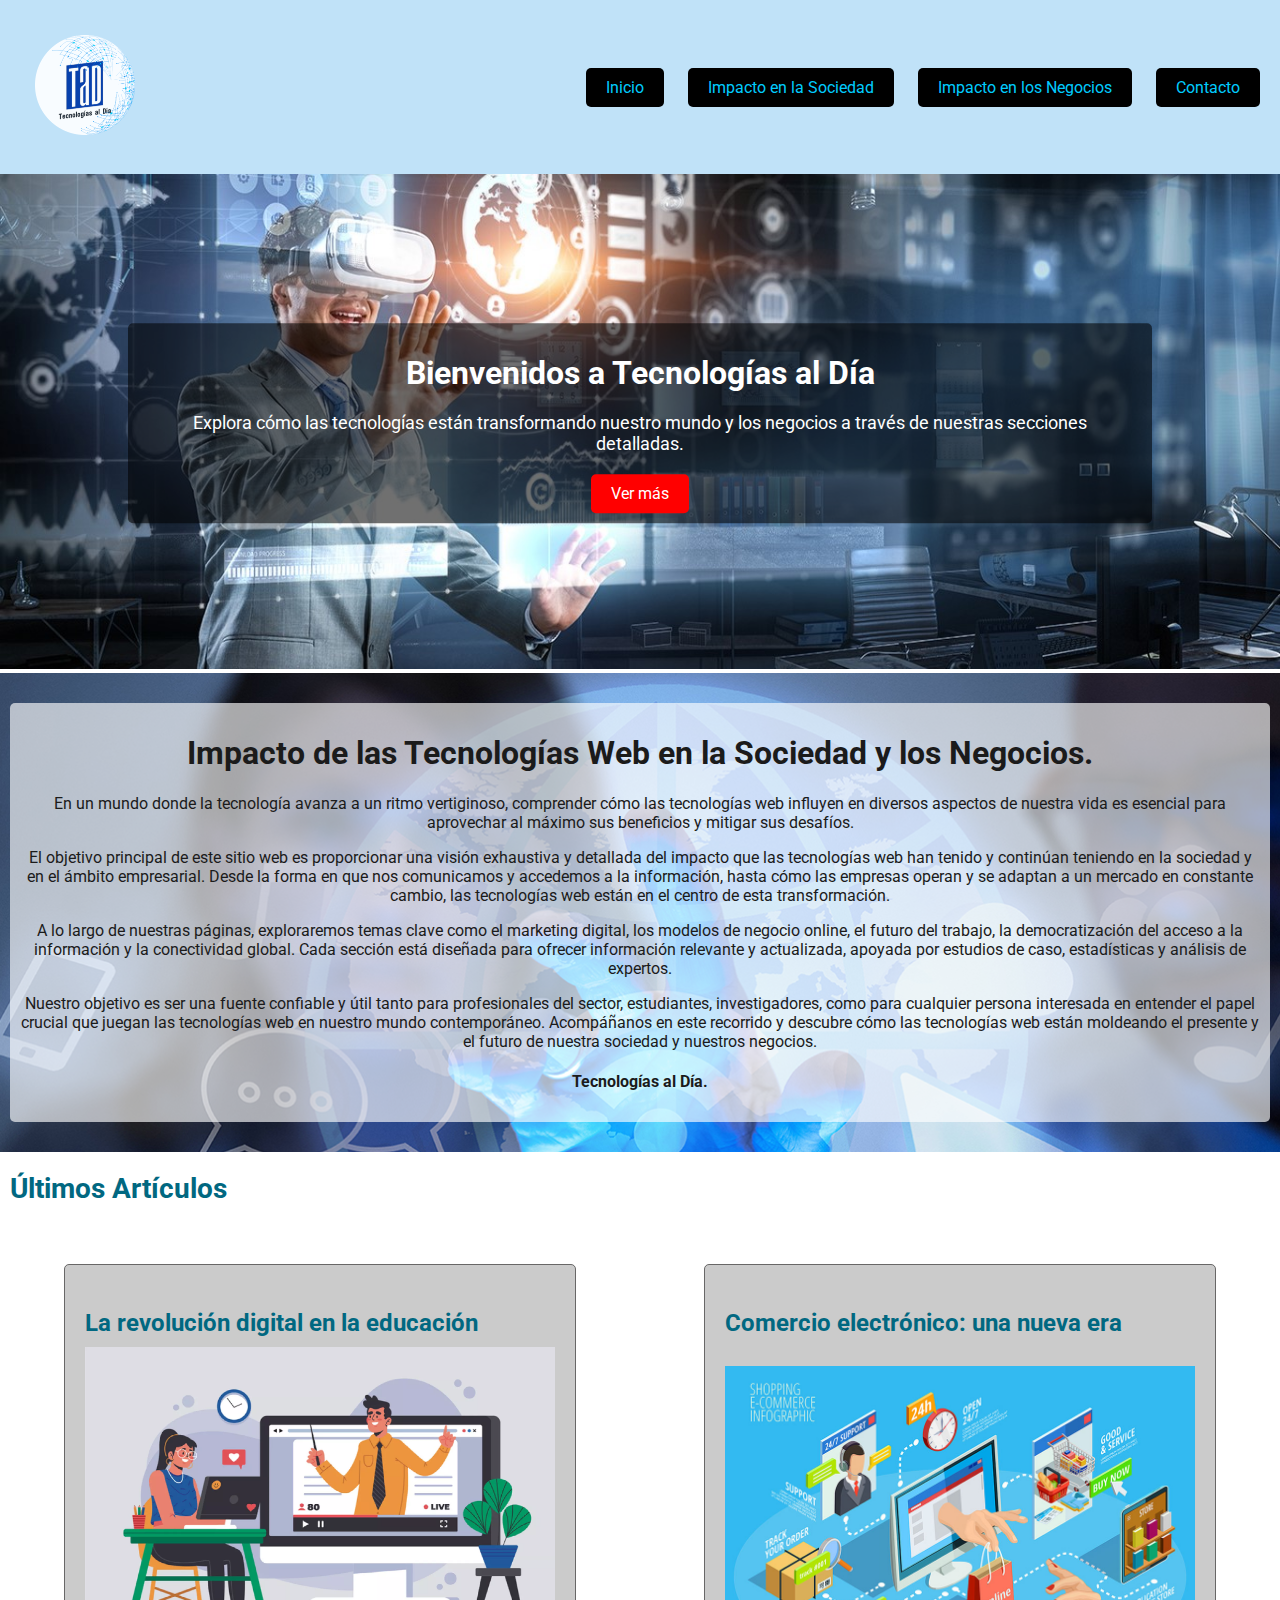
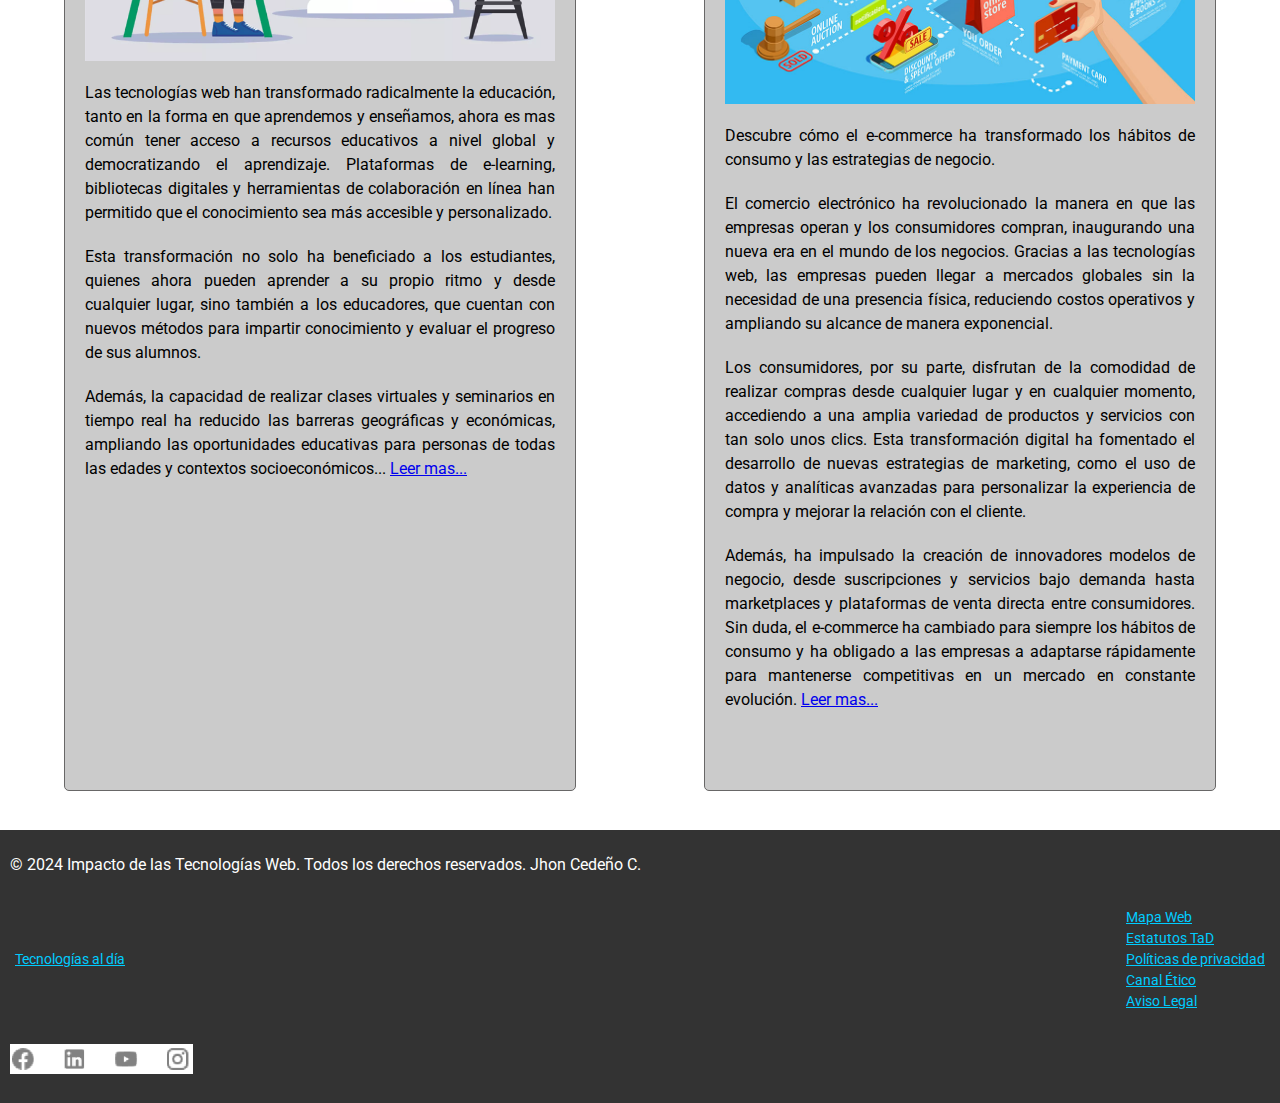
==== commit a077d795: "finales" ====
--- a/Impacto tecnologias web/index.html
+++ b/Impacto tecnologias web/index.html
@@ -4,20 +4,22 @@
 <head>
     <meta charset="utf-8">
     <meta name="viewport" content="width=device-width, initial-scale=1.0">
-    <meta name="description" content="Esta página esta diseñada para mantenerte al día en los impactos de las tecnologías web dentro de los negocios y de la sociedad en general...">
+    <meta name="description"
+        content="Esta página esta diseñada para mantenerte al día en los impactos de las tecnologías web dentro de los negocios y de la sociedad en general...">
     <meta name="keywords" content="tecnología, tecnologías web, impacto">
     <title>Tecnología al día</title>
     <!--icono alado del nombre en la pestaña-->
     <link rel="shortcut icon" href="imagenes/logo.png">
     <!--fuentes https://fonts.google.com/-->
-    <link href="https://fonts.googleapis.com/css2?family=Roboto:ital,wght@0,100;0,300;0,400;0,500;0,700;0,900;1,100;1,300;1,400;1,500;1,700;1,900&display=swap" rel="stylesheet">
+    <link
+        href="https://fonts.googleapis.com/css2?family=Roboto:ital,wght@0,100;0,300;0,400;0,500;0,700;0,900;1,100;1,300;1,400;1,500;1,700;1,900&display=swap"
+        rel="stylesheet">
     <!--linkeo a archivo de normalizar-->
     <link rel="stylesheet" href="css/normalize.css">
     <!--linkeo a hoja de estilos-->
     <link rel="stylesheet" href="style.css">
     <!--iconos fontawesome-->
     <!--script src="https://kit.fontawesome.com/2cac316c1a.js" crossorigin="anonymous"></script-->
-    
 </head>
 
 <body>
@@ -39,7 +41,7 @@
             <img src="imagenes/Impacto2.jpg" alt="Impacto Tecnológico">
             <div class="bloque-inicio">
                 <h1>Bienvenidos a Tecnologías al Día</h1>
-                <p>Explora cómo las tecnologías están transformando nuestro mundo y los negocios a través de nuestras 
+                <p>Explora cómo las tecnologías están transformando nuestro mundo y los negocios a través de nuestras
                     secciones detalladas.</p>
                 <a href="#presentacion" class="boton boton-rojo">Ver más</a>
             </div>
@@ -51,25 +53,28 @@
                     Impacto de las Tecnologías Web en la Sociedad y los Negocios.
                 </h1>
                 <p>
-                    En un mundo donde la tecnología avanza a un ritmo vertiginoso, comprender cómo las tecnologías web 
-                    influyen en diversos aspectos de nuestra vida es esencial para aprovechar al máximo sus beneficios 
+                    En un mundo donde la tecnología avanza a un ritmo vertiginoso, comprender cómo las tecnologías web
+                    influyen en diversos aspectos de nuestra vida es esencial para aprovechar al máximo sus beneficios
                     y mitigar sus desafíos.
                 </p>
                 <p>
-                    El objetivo principal de este sitio web es proporcionar una visión exhaustiva y detallada del 
-                    impacto que las tecnologías web han tenido y continúan teniendo en la sociedad y en el ámbito 
-                    empresarial. Desde la forma en que nos comunicamos y accedemos a la información, hasta cómo 
-                    las empresas operan y se adaptan a un mercado en constante cambio, las tecnologías web están 
+                    El objetivo principal de este sitio web es proporcionar una visión exhaustiva y detallada del
+                    impacto que las tecnologías web han tenido y continúan teniendo en la sociedad y en el ámbito
+                    empresarial. Desde la forma en que nos comunicamos y accedemos a la información, hasta cómo
+                    las empresas operan y se adaptan a un mercado en constante cambio, las tecnologías web están
                     en el centro de esta transformación.
                 </p>
-                    A lo largo de nuestras páginas, exploraremos temas clave como el marketing digital, los modelos 
-                    de negocio online, el futuro del trabajo, la democratización del acceso a la información y la 
-                    conectividad global. Cada sección está diseñada para ofrecer información relevante y actualizada, 
+                <p>
+                    A lo largo de nuestras páginas, exploraremos temas clave como el marketing digital, los modelos
+                    de negocio online, el futuro del trabajo, la democratización del acceso a la información y la
+                    conectividad global. Cada sección está diseñada para ofrecer información relevante y actualizada,
                     apoyada por estudios de caso, estadísticas y análisis de expertos.
+                </p>
                 <p>
-                    Nuestro objetivo es ser una fuente confiable y útil tanto para profesionales del sector, estudiantes, 
-                    investigadores, como para cualquier persona interesada en entender el papel crucial que juegan las 
-                    tecnologías web en nuestro mundo contemporáneo. Acompáñanos en este recorrido y descubre cómo las 
+                    Nuestro objetivo es ser una fuente confiable y útil tanto para profesionales del sector,
+                    estudiantes,
+                    investigadores, como para cualquier persona interesada en entender el papel crucial que juegan las
+                    tecnologías web en nuestro mundo contemporáneo. Acompáñanos en este recorrido y descubre cómo las
                     tecnologías web están moldeando el presente y el futuro de nuestra sociedad y nuestros negocios.
                 </p>
                 <h4>
@@ -79,44 +84,68 @@
         </section>
 
         <section id="articulo" class="seccion-articulo">
-            <h2>Últimos Artículos</h2><br>
-            <div class="articulos-container">
+            <h2><a href="#articulo">Últimos Artículos</a></h2><br>
+            <div class="contenedor-articulos">
                 <article>
-                    <h3>La revolución digital en la educación</h3><br>
-                    <img src="imagenes/educacion-digital.jpg" alt="Educación Digital">              
-                    <p>Las tecnologías web han transformado radicalmente la educación, 
-                        tanto en la forma en que aprendemos y enseñamos, ahora es mas común tener acceso a recursos 
-                        educativos a nivel global y democratizando el aprendizaje. Plataformas de e-learning, 
-                        bibliotecas digitales y herramientas de colaboración en línea han permitido que el conocimiento 
-                        sea más accesible y personalizado.</p>
-                    <p>Esta transformación no solo ha beneficiado a los estudiantes, 
-                        quienes ahora pueden aprender a su propio ritmo y desde cualquier lugar, sino también a los educadores, 
-                        que cuentan con nuevos métodos para impartir conocimiento y evaluar el progreso de sus alumnos.</p> 
-                    <p>Además, la capacidad de realizar clases virtuales y seminarios 
-                        en tiempo real ha reducido las barreras geográficas y económicas, ampliando las oportunidades 
-                        educativas para personas de todas las edades y contextos socioeconómicos...
-                        <a href="educacion.html">Leer mas...</a></p><br><br>
+                    <h3>La revolución digital en la educación</h3>
+                    <div class="img-article">
+                        <img src="imagenes/educacion-digital.jpg" alt="Educación Digital">
+                    </div>
+                    <div>
+                        <p>Las tecnologías web han transformado radicalmente la educación,
+                            tanto en la forma en que aprendemos y enseñamos, ahora es mas común tener acceso a recursos
+                            educativos a nivel global y democratizando el aprendizaje. Plataformas de e-learning,
+                            bibliotecas digitales y herramientas de colaboración en línea han permitido que el
+                            conocimiento sea más accesible y personalizado.
+                        </p>
+                        <p>Esta transformación no solo ha beneficiado a los estudiantes, quienes ahora pueden aprender a
+                            su propio ritmo y desde cualquier lugar, sino también a los
+                            educadores, que cuentan con nuevos métodos para impartir conocimiento y evaluar el progreso
+                            de sus
+                            alumnos.
+                        </p>
+                        <p>Además, la capacidad de realizar clases virtuales y seminarios
+                            en tiempo real ha reducido las barreras geográficas y económicas, ampliando las
+                            oportunidades
+                            educativas para personas de todas las edades y contextos socioeconómicos...
+                            <a href="educacion.html">Leer mas...</a>
+                        </p><br><br>
+                    </div>
                 </article>
-            
+
                 <article>
                     <h3>Comercio electrónico: una nueva era</h3><br>
-                    <img src="imagenes/comercio-electronico.jpeg" alt="Comercio Electrónico">
-                    <p>Descubre cómo el e-commerce ha transformado los hábitos de consumo y las estrategias de negocio.</p>
-                    <p style="text-align: justify;">El comercio electrónico ha revolucionado la manera en que las empresas 
-                        operan y los consumidores compran, inaugurando una nueva era en el mundo de los negocios. 
-                        Gracias a las tecnologías web, las empresas pueden llegar a mercados globales sin la necesidad 
-                        de una presencia física, reduciendo costos operativos y ampliando su alcance de manera exponencial.</p>
-                    <p style="text-align: justify;">Los consumidores, por su parte, disfrutan de la comodidad de realizar 
-                        compras desde cualquier lugar y en cualquier momento, accediendo a una amplia variedad de productos y 
-                        servicios con tan solo unos clics. Esta transformación digital ha fomentado el desarrollo de nuevas 
-                        estrategias de marketing, como el uso de datos y analíticas avanzadas para personalizar la experiencia 
-                        de compra y mejorar la relación con el cliente.</p>
-                    <p style="text-align: justify;">Además, ha impulsado la creación de innovadores modelos de negocio, 
-                        desde suscripciones y servicios bajo demanda hasta marketplaces y plataformas de venta directa 
-                        entre consumidores. Sin duda, el e-commerce ha cambiado para siempre los hábitos de consumo y 
-                        ha obligado a las empresas a adaptarse rápidamente para mantenerse competitivas en un mercado 
-                        en constante evolución.
-                    <a href="comercio-electronico.html">Leer mas...</a></p><br><br>               
+                    <div class="img-article">
+                        <img src="imagenes/comercio-electronico.jpeg" alt="Comercio Electrónico">
+                    </div>
+                    <div>
+                        <p>Descubre cómo el e-commerce ha transformado los hábitos de consumo y las estrategias de
+                            negocio.
+                        </p>
+                        <p>El comercio electrónico ha revolucionado la manera en que las empresas
+                            operan y los consumidores compran, inaugurando una nueva era en el mundo de los negocios.
+                            Gracias a las tecnologías web, las empresas pueden llegar a mercados globales sin la
+                            necesidad de una presencia física, reduciendo costos operativos y ampliando su alcance de
+                            manera
+                            exponencial.
+                        </p>
+                        <p>Los consumidores, por su parte, disfrutan de la comodidad de realizar
+                            compras desde cualquier lugar y en cualquier momento, accediendo a una amplia variedad de
+                            productos y servicios con tan solo unos clics. Esta transformación digital ha fomentado el
+                            desarrollo de
+                            nuevas estrategias de marketing, como el uso de datos y analíticas avanzadas para
+                            personalizar la
+                            experiencia de compra y mejorar la relación con el cliente.
+                        </p>
+                        <p>Además, ha impulsado la creación de innovadores modelos de negocio,
+                            desde suscripciones y servicios bajo demanda hasta marketplaces y plataformas de venta
+                            directa entre consumidores. Sin duda, el e-commerce ha cambiado para siempre los hábitos de
+                            consumo
+                            y ha obligado a las empresas a adaptarse rápidamente para mantenerse competitivas en un
+                            mercado en constante evolución.
+                            <a href="comercio-electronico.html">Leer mas...</a>
+                        </p><br><br>
+                    </div>
                 </article>
             </div>
         </section>
@@ -148,6 +177,4 @@
     </footer>
 </body>
 
-</html>
-
-
+</html>--- a/Impacto tecnologias web/style.css
+++ b/Impacto tecnologias web/style.css
@@ -1,6 +1,6 @@
 /* Estilos generales */
-*{
-    box-sizing: border-box;
+* {
+  box-sizing: border-box;
 }
 
 body {
@@ -15,6 +15,7 @@
   color: #fff;
   padding: 10px 10px;
 }
+
 header .container {
   max-width: auto;
   margin: 10 auto;
@@ -40,16 +41,16 @@
   background-color: #000000;
   color: #00ccff;
   margin: 10px;
-  
+
 }
 
 .boton-menus:hover {
-  background-color:#00ccff;
+  background-color: #00ccff;
   color: #000000;
 }
 
 /* Estilos de la sección de inicio */
-.seccion-inicio{
+.seccion-inicio {
   position: static;
 }
 
@@ -66,7 +67,7 @@
   display: block;
   text-align: center;
   align-content: space-around;
-  position:absolute;
+  position: absolute;
   top: 50%;
   left: 50%;
   transform: translate(-50%, -50%);
@@ -76,18 +77,18 @@
   border-radius: 5px;
   max-height: 80%;
   min-height: 40%;
-  min-width: 80%;  
-  overflow: scroll;
-}
-  
+  min-width: 80%;
+  overflow: auto;
+}
+
 #inicio .bloque-inicio h1 {
   font-size: 200%;
   margin: 20px 10px;
- }
+}
 
 #inicio .bloque-inicio p {
   font-size: 18px;
-  margin: 20px 10px;  
+  margin: 20px 10px;
 }
 
 .boton-rojo {
@@ -104,23 +105,23 @@
   align-content: space-around;
   background-image: url(imagenes/presentacion.jpg);
   background-size: cover;
-  
-}
-.seccion-presentacion{
+}
+
+.seccion-presentacion {
   padding: 30px 10px;
 }
 
 #presentacion .bloque {
   display: block;
   text-align: center;
-  align-content:space-between;
-  position:static;
+  align-content: space-between;
+  position: static;
   top: 50%;
   left: 50%;
   color: #1b1b1b;
   background-color: #ffffffa4;
   padding: 10px;
-  border-radius: 5px;  
+  border-radius: 5px;
 }
 
 /* Estilos de la sección de artículos */
@@ -131,23 +132,59 @@
   justify-content: space-between;
 }
 
-.articulos-container {
+.contenedor-articulos {
   display: flex;
   flex-wrap: wrap;
-  justify-content: center;
-  margin: -10px; /* Margen negativo para compensar el margen de los artículos */
-}
-
-#articulo h2 {
+  justify-content: space-around;
+  position: relative;
+}
+
+#articulo h2 a {
+  text-decoration: none;
   font-size: 28px;
-  margin-bottom: 10px;
   color: #016881;
-}
-
-article {
-  max-width: 600px;
-  width: 100%;
+  margin: 10px;
+}
+
+section div article {
+  display: block;
+  max-width: 40%;
   margin: 20px;
+  padding: 20px;
+  border: 1px solid #686767;
+  border-radius: 5px;
+  background-color: #00000034;
+}
+
+.contenedor-articulosx3 {
+  display: flex;
+  flex-wrap: wrap;
+  justify-content: space-between;
+}
+
+.divx3 {
+  flex: 1;
+  margin: 10px;
+  min-width: 250px;
+  box-sizing: border-box;
+}
+
+section div div article {
+  display: block;
+  max-width: 100%;
+  height: 100%;
+  margin: 20px;
+  padding: 20px;
+  border: 1px solid #686767;
+  border-radius: 5px;
+  background-color: #00000034;
+}
+
+.divx3Article {
+  display: table-cell;
+  width: 100%;
+  height: 100%;
+  margin: 10px;
   padding: 20px;
   border: 1px solid #686767;
   border-radius: 5px;
@@ -166,10 +203,15 @@
   text-align: justify;
 }
 
-article img {
-  max-width: 100%;
+.img-article {
+  width: 100%;
   height: auto;
-  margin-bottom: 20px;
+}
+
+.img-article img {
+  width: 100%;
+  height: 100%;
+  object-fit: cover;
 }
 
 /* Estilos del footer */
@@ -180,12 +222,12 @@
   padding: 0px 10px;
 
 }
-  
+
 footer .container {
   padding: 10px 0px;
 }
 
-footer .container div{
+footer .container div {
   margin: 15px 0px;
 }
 
@@ -194,12 +236,12 @@
   margin: 20px;
 }*/
 
-#mas-info a{
+#mas-info a {
   justify-content: space-between;
   margin: 5px;
   color: #00ccff;
   font-size: 14px;
-  display:flow-root;
+  display: flow-root;
 }
 
 /*footer .container div nav a:hover {
@@ -213,13 +255,13 @@
 footer p:first-child {
   margin: 0;
 }
-  
+
 .footer-links {
   display: flex;
   justify-content: space-between;
   align-items: center;
 }
-  
+
 .footer-links p {
   margin: 0 10px;
 }
@@ -228,8 +270,255 @@
   color: #ccc;
   text-decoration: underline;
 }
-  
+
 .redes-sociales {
   height: 30px;
 }
 
+/*para paginas secundarias*/
+#presentacion-paginas {
+  align-content: space-around;
+  background-color: #ffffff6c;
+  background-size: cover;
+}
+
+#presentacion-paginas img {
+  width: 100%;
+  height: 100%;
+  display: flex;
+  position: static;
+}
+
+#presentacion-paginas h1 {
+  text-decoration: none;
+  font-size: 28px;
+  color: #016881;
+  margin: 20px 10px;
+}
+
+#presentacion-paginas h2 {
+  text-decoration: none;
+  font-size: 20px;
+  color: #016881;
+  margin: 10px 0px;
+}
+
+.contenido {
+  margin: 20px;
+}
+
+#contenido p {
+  font-size: 12px;
+}
+
+#cabecera-articulo {
+  margin: 10px;
+}
+
+#cabecera-articulo h6 {
+  font-size: 10px;
+}
+
+#cabecera-articulo h1 {
+  font-size: 28px;
+  margin: 10px;
+  color: #016881;
+}
+
+#seccion-articulo-in {
+  max-width: max-content;
+  margin: 10px;
+  padding: 20px;
+  border: 1px solid #cccccc;
+  border-radius: 5px;
+  background-color: #00000034;
+}
+
+.contenedor-img {
+  display: flex;
+  justify-content:center;
+  height: auto;
+
+}
+
+.contenedor-img img{
+  width: 100%;
+  height: 100%;
+}
+
+#contenedor-imgSimple {
+  max-width: 200%;
+  height: auto;
+  justify-content: space-around;
+  display: flex;
+}
+
+/*#seccion-articulo-in img {
+  display: flex;
+  max-width: 100%;
+  max-height: 400px;
+  height: auto;
+}*/
+
+
+/*para la tabla*/
+#tabla {
+  display: flex;
+  width: 100%; /* Ancho de la tabla al 100% del contenedor */
+  height: auto;
+}
+
+table {
+  width: 100%; /* Ancho de la tabla al 100% del contenedor */
+  height: auto;
+  border-collapse: collapse; /* Colapsa los bordes de la tabla */
+  font-family: Arial, sans-serif; /* Fuente de la tabla */
+  margin: 10px;
+}
+
+caption {
+  font-size: 1.2em; /* Tamaño de fuente del título */
+  font-weight: bold; /* Negrita para el título */
+  margin-bottom: 10px; /* Espacio debajo del título */
+}
+
+th, td {
+  padding: 10px; /* Espaciado interno de las celdas */
+  text-align: left; /* Alineación del texto a la izquierda */
+  border-bottom: 1px solid #ddd; /* Borde inferior de las celdas */
+}
+
+th {
+  background-color: #f2f2f2; /* Color de fondo de las celdas de encabezado */
+}
+
+td a {
+  color: #007bff; /* Color de los enlaces en las celdas de datos */
+  text-decoration: none; /* Elimina la decoración de subrayado de los enlaces */
+}
+
+td a:hover {
+  color: #0056b3; /* Color de los enlaces al pasar el cursor sobre ellos */
+  text-decoration: underline; /* Agrega un subrayado al pasar el cursor sobre los enlaces */
+}
+
+aside {
+  background-color: #f9f9f9; /* Color de fondo claro */
+  border: 1px solid #ddd; /* Borde gris claro */
+  border-radius: 5px; /* Bordes redondeados */
+  padding: 20px; /* Espaciado interno */
+  margin: 20px 10px; /* Margen superior e inferior */
+  font-family: Arial, sans-serif; /* Fuente */
+}
+
+aside h2 {
+  font-size: 1.5em; /* Tamaño de fuente del encabezado */
+  margin-bottom: 10px; /* Espacio debajo del encabezado */
+  color: #333; /* Color del texto */
+}
+
+aside p {
+  font-size: 1em; /* Tamaño de fuente del párrafo */
+  margin-bottom: 15px; /* Espacio debajo del párrafo */
+  color: #555; /* Color del texto */
+}
+
+aside ul {
+  list-style-type: disc; /* Estilo de lista con puntos */
+  padding-left: 20px; /* Espaciado a la izquierda para la lista */
+}
+
+aside li {
+  margin-bottom: 8px; /* Espacio entre los elementos de la lista */
+}
+
+aside a {
+  color: #007bff; /* Color de los enlaces */
+  text-decoration: none; /* Sin subrayado */
+}
+
+aside a:hover {
+  color: #0056b3; /* Color de los enlaces al pasar el cursor */
+  text-decoration: underline; /* Subrayado al pasar el cursor */
+}
+
+
+/*para contacto*/
+/* Estilo general del main */
+.main-contacto {
+  max-width: 800px;
+  margin: 0 auto;
+  padding: 20px;
+  background-color: #f9f9f9;
+  border-radius: 8px;
+  box-shadow: 0 2px 10px rgba(0, 0, 0, 0.1);
+}
+
+/* Estilo de la sección */
+.section-contacto {
+  padding: 20px;
+}
+
+/* Estilo de los encabezados */
+.section-contacto h2 {
+  font-size: 2em;
+  color: #333;
+  margin-bottom: 10px;
+}
+
+/* Estilo de los párrafos */
+.section-contacto p {
+  font-size: 1em;
+  color: #666;
+  line-height: 1.5;
+  margin-bottom: 15px;
+}
+
+/* Estilo de las etiquetas */
+.section-contacto label {
+  display: block;
+  font-weight: bold;
+  margin-bottom: 5px;
+}
+
+/* Estilo de los inputs y textarea */
+.section-contacto input[type="text"],
+.section-contacto input[type="email"],
+.section-contacto textarea {
+  width: 100%;
+  padding: 10px;
+  margin-bottom: 15px;
+  border: 1px solid #ccc;
+  border-radius: 4px;
+  font-size: 1em;
+}
+
+/* Estilo del checkbox */
+input[type="checkbox"] {
+  margin-right: 5px;
+}
+
+/* Estilo de los botones */
+button {
+  background-color: #007BFF;
+  color: white;
+  border: none;
+  padding: 10px 15px;
+  border-radius: 4px;
+  cursor: pointer;
+  font-size: 1em;
+  margin-right: 10px;
+  transition: background-color 0.3s;
+}
+
+button:hover {
+  background-color: #0056b3;
+}
+
+button[type="reset"] {
+  background-color: #6c757d;
+}
+
+button[type="reset"]:hover {
+  background-color: #5a6268;
+}